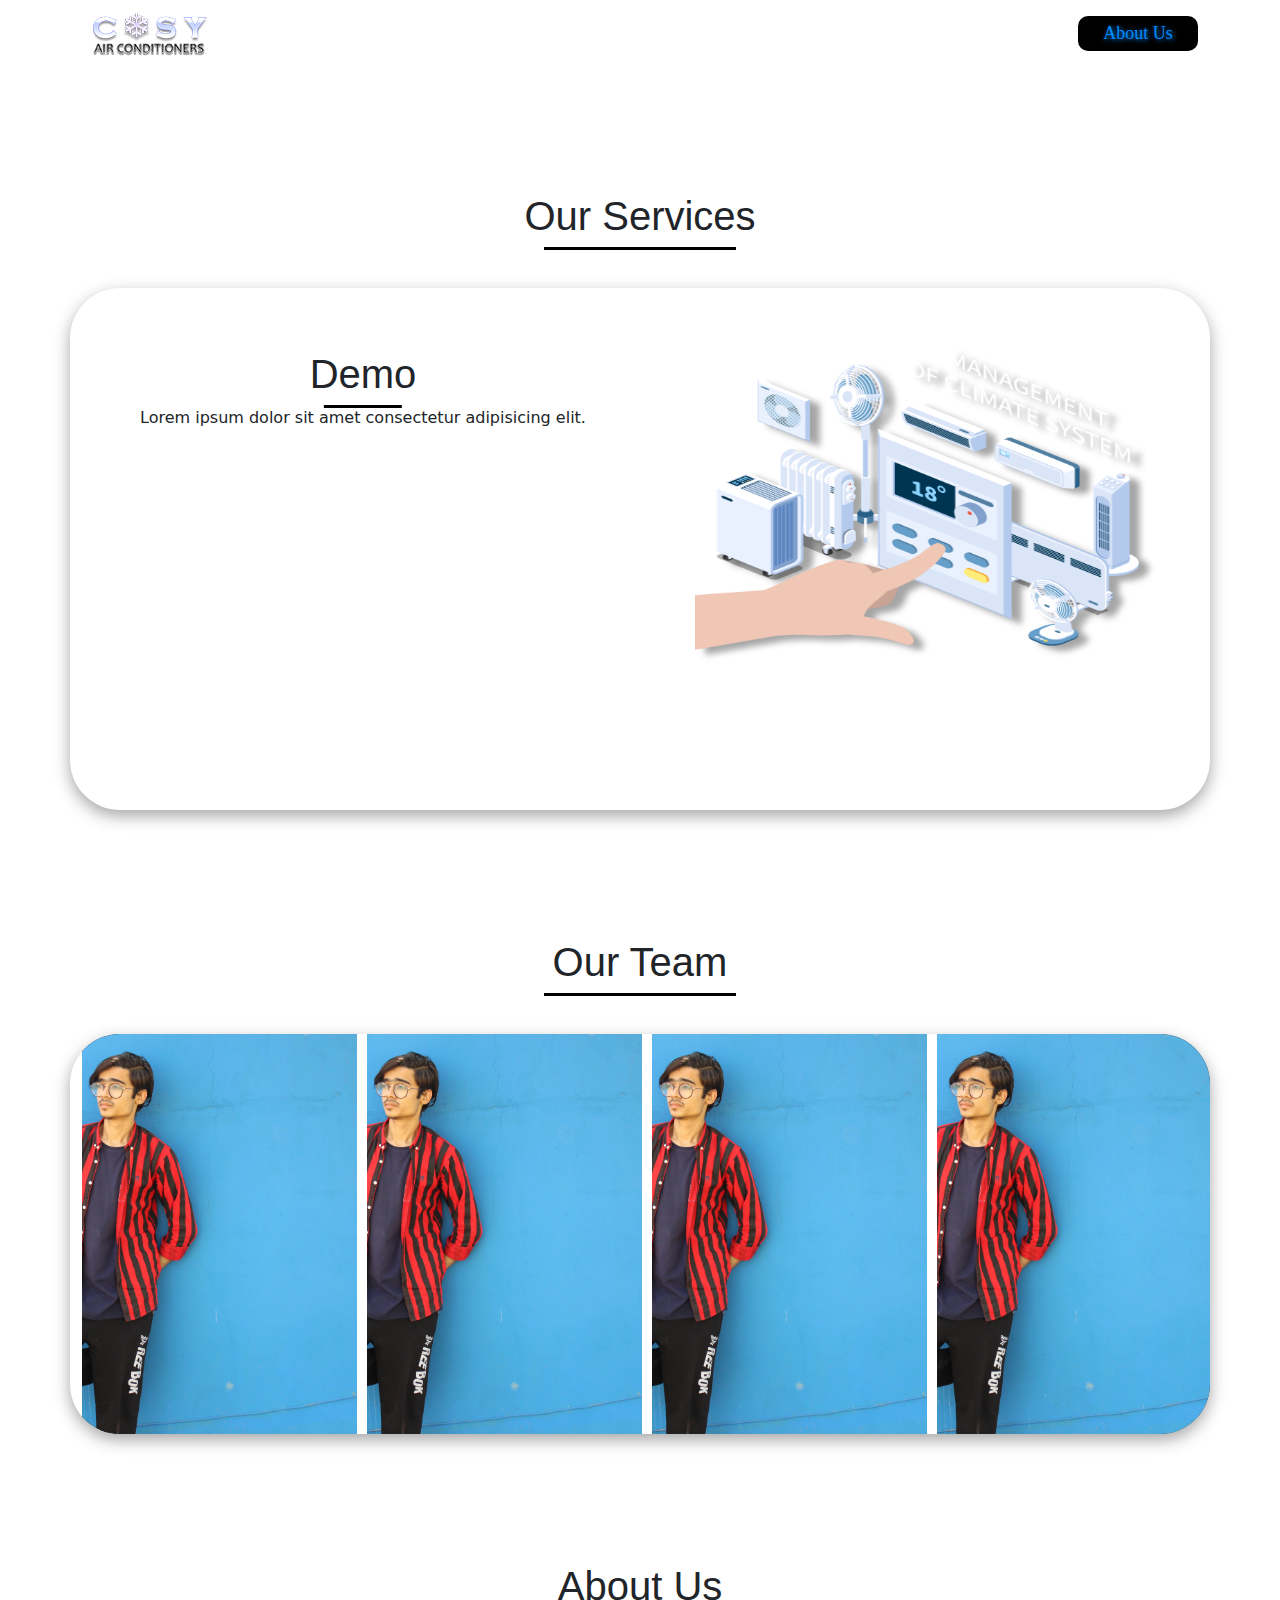
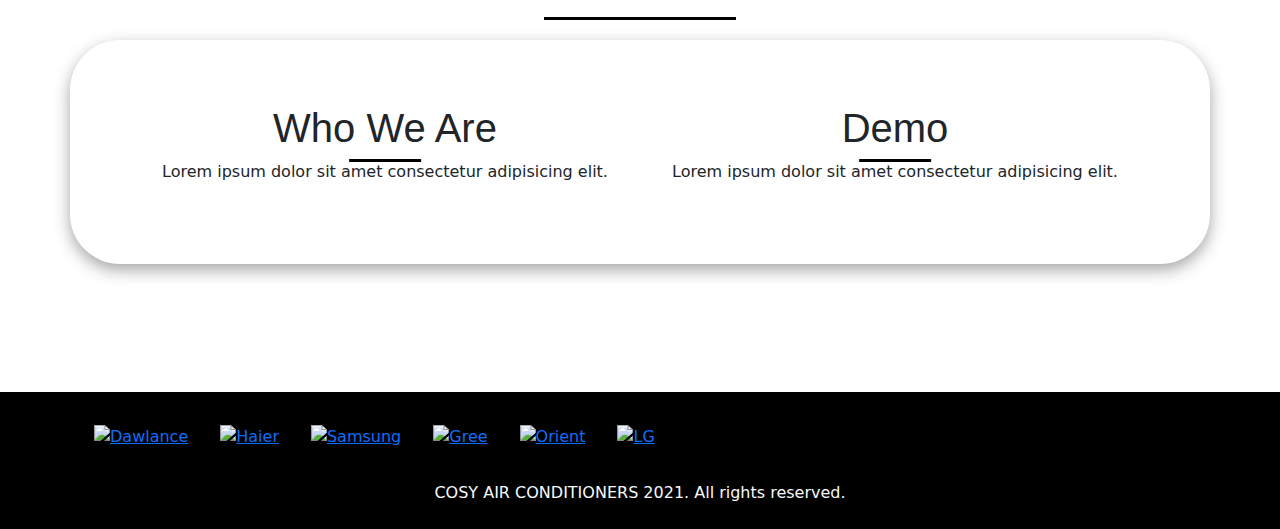
==== htmlpages/about.html @ 868d93fc "changes dekho" ====
<!doctype html>
<html lang="en">
  <head>
    <title>About Us</title>
    <link rel="icon" href="../images/fav-icon.png">
    <!-- Required meta tags -->
    <meta charset="utf-8">
    <meta name="viewport" content="width=device-width, initial-scale=1, shrink-to-fit=no">

    <!-- Custom style -->
    <link rel="stylesheet" href="../css/about.css">
    <link rel="stylesheet" href="../css/navigationBar.css">
    <link rel="stylesheet" href="../css/footer.css">


    <!-- Font Awesome -->
    <link rel="stylesheet" href="../fonts/fontawesome/css/all.css">
    <link rel="stylesheet" href="../icons/bootstrap-icons.css">

    <!-- DS-Digital Font -->
    <link rel="stylesheet" href="../fonts/DS-Digital/style.css">

    <!-- Bootstrap CSS -->
    <link rel="stylesheet" href="../css/bootstrap.css">
    

    <!-- Animation -->
    <link rel="stylesheet" href="../css/animation.css">
    
    
  </head>
  <body data-aos="fade-in">
    
      <!-- navigation bar start here -->
      <nav class="navbar navbar-expand-md fixed-top" id="colorChange">
        <div class="container navigation-bar">
          <!-- LOGO -->
          <a href="index.html" class="logo justify-content-left"><img src="../images/logo.png" alt="logo"></a>

          <!-- Navigation Button -->
          <button class="navbar-toggler" type="button" data-toggle="collapse" data-target="#navbarID"
              aria-controls="navbarID" aria-expanded="false" aria-label="Toggle navigation">
              <span class="text-dark"><i class="fas fa-bars"></i></span>
            </button>

          <!-- Navigation Items -->
          <div class="collapse navbar-collapse justify-content-center" id="navbarID">
            <ul class="navbar-nav" data-aos="slide-left">
              <li>
                  <a href="../index.html" class="text-dark box" id="iconColor6">
                      <i class="bi bi-house-fill"></i>
                      <span class="tooltiptext">HOME</span>
                  </a>
              </li>
              <li>
                  <a href="../htmlpages/products.html" class="text-dark box" id="iconColor7">
                      <i class="bi bi-cart4"></i>
                      <span class="tooltiptext">PRODUCTS</span>
                  </a>
              </li>
              <li>
                  <a href="../htmlpages/location.html" class="text-dark box" id="iconColor8">
                      <i class="bi bi-geo-alt-fill"></i>
                      <span class="tooltiptext">LOCATION</span>
                  </a>
              </li>
              <li>
                  <a href="../htmlpages/about.html" class="text-dark box" id="iconColor9">
                      <i class="bi bi-people-fill"></i>
                      <span class="tooltiptext">ABOUT US</span>
                  </a>
              </li>
              <li>
                  <a href="../htmlpages/contact.html" class="text-dark box" id="iconColor10">
                      <i class="bi bi-telephone-fill"></i>
                      <span class="tooltiptext">CONTACT US</span>
                  </a>
              </li>
            </ul>
          </div>

          <!-- Navigation Text Display -->
          <div class="display-box justify-content-right">
              <p>About Us</p>
          </div> 
        </div>     
      </nav>
      <!-- navigation bar end here -->
 
  <section>
    <h1 class="text-center">Our Services</h1>

    <div class="container mt-5 demo-about-page p-3">
        <div class="content-box">
          <div class="col-md-6 p-3">
            <h1>Demo</h1>
            <p>Lorem ipsum dolor sit amet consectetur adipisicing elit. </p>
          </div>
          <div class="col-md-6 p-3">
            <img src="../images/Asset1.png" alt="" class="asset-img">
          </div>
        </div>
    </div>

    

    <div class="hero" >
      <h1 class="text-center mb-5">Our Team</h1>
      <div class="review-box container">
        <div class="mycontainer">
          <div class="box" style="--i:3;">
            <div class="imgBx">
              <img src="../images/member1.JPG">
            </div>
          </div>
          <div class="box" style="--i:4;">
            <div class="imgBx">
              <img src="../images/member1.JPG">
            </div>
          </div>
          <div class="box" style="--i:5;">
            <div class="imgBx">
              <img src="../images/member1.JPG">
            </div>
          </div>
          <div class="box" style="--i:6;">
            <div class="imgBx">
              <img src="../images/member1.JPG">
            </div>
          </div>
        </div>
      </div>
    </div>

    <h1 class="text-center">About Us</h1>

    <div class="container mt-3 demo-about-page">
        <div class="content-box p-5">
            <div class="col-md-6 p-3">
                <h1>Who We Are</h1>
                <p>Lorem ipsum dolor sit amet consectetur adipisicing elit. </p>
            </div>
            <div class="col-md-6 p-3">
              <h1>Demo</h1>
              <p>Lorem ipsum dolor sit amet consectetur adipisicing elit. </p>
            </div>
        </div>
    </div>
  </section>
  <footer class="container-fluid text-light p-2 mt-5">
    <div class="container d-flex p-2 align-items-center">
      <a class="m-3" href=""><img src="../images/brands logo/dawlance_logo.png" class="footer-logo"  alt="Dawlance"></a>
      <a class="m-3" href=""><img src="../images/brands logo/haier_logo.png" class="footer-logo"  alt="Haier"></a>
      <a class="m-3" href=""><img src="../images/brands logo/samsung_logo.png" class="footer-logo"  alt="Samsung"></a>
      <a class="m-3" href=""><img src="../images/brands logo/gree_logo.png" class="footer-logo"  alt="Gree"></a>
      <a class="m-3" href=""><img src="../images/brands logo/orient_logo.png" class="footer-logo"   alt="Orient"></a>
      <a class="m-3" href=""><img src="../images/brands logo/lg_logo.png" class="footer-logo"  alt="LG"></a>
    </div>
   <p class="text-center mt-2">COSY AIR CONDITIONERS 2021. All rights reserved.</p>
  </footer>

  <script>
		let imgBx = document.querySelectorAll('.imgBx');
		imgBx.forEach(popup => popup.addEventListener('click', () =>{
			popup.classList.toggle('active')
		}))
  </script>    
  </body>

  <!-- jQuery first, then Popper.js, then Bootstrap JS -->
  <script src="../js/jquery.js"></script>
  <script src="../js/popper.min.js"></script>
  <script src="../js/bootstrap-5.js"></script>
  <script src="../js/bootstrap.bundle.min.js"></script>
  <script src="../js/animation.js"></script>


  <!-- Optional JavaScript -->
  <script src="../js/script.js"></script>

</html>
---- css/about.css ----
section{
    margin-top: 15%;
    margin-bottom: 10%;
}

.demo-about-page{
    margin-bottom: 10%;
    border-radius: 50px;
    box-shadow:0 6px 16px 0 rgb(32 33 36 / 40%);
}

.content-box{
    display: flex;
    background-color: transparent;
    text-align: center;
    border-radius: 50px;
    margin-top: 30px;
}
.asset-img{
    height: 70%;
    width: 85%;
    filter: drop-shadow(10px 5px 3px rgb(32 33 36 / 40%));
}

h1{
    font-family: sans-serif;
    position: relative;
    
}

h1::after{
    content: '';
    width: 15%;
    height: 3px;
    background-color: black;
    position: absolute;
    bottom: -10px;
    left: 50%;
    transform: translateX(-50%);
}

.review-box{
    position: relative;
    height: 400px;
    display: flex;
    margin-bottom: 10%;
    border-radius: 50px;
    box-shadow:0 6px 16px 0 rgb(32 33 36 / 40%);
    overflow: hidden;
}
/* .student-card{
    height: 300px;
    padding: 10px;
    color: black;
    line-height: 20px;
    box-sizing: border-box;
    background-color: transparent;
    position: relative;
}
.student-profile{
    display: flex;
    align-items: center;
    margin-bottom: 40px;
}

.student-profile img{
    width: 120px;
    height: 100px;
    border-radius: 50%;
    margin-right: 20px;
}

.student-profile h3{
    font-size: 26px;
    margin-bottom: 8px;
}

#slide{
    width: 100%;
    padding-right: 50px;
    box-sizing: border-box;
    margin-top: 40px;
    top: 0;
    left: 0;
    position: relative;
}
.sidebar{
    width: 70px;
    height: 300px;
    padding: 15px 0;
    box-sizing: border-box;
    background-color: black;
    position: relative;
    right: 10%;
    top: 0;
    display: flex;
    flex-direction: column;
    justify-content: space-between;
    align-items: center;
} */

/* @media screen and (max-width: 480px){
    .sidebar{
        width: 50px;
        height: 300px;
        box-sizing: border-box;
        background-color: black;
        position: relative;
        right: 9%;
        top: 0;
        border-radius: 0 50px 50px 0;
    }
} */
/* 
.sidebar>.mybtn{
    width:40px;
    padding:15px;
    background:white;
    border-radius:50%;
    cursor:pointer;
}

.sidebar>a{
    text-decoration: none;
    color: black;
    font-weight: 900;
    text-transform: uppercase;
    font-size: 15px;
} */

.mycontainer
{
	position: absolute;
	display: flex;
	height: calc(100% - 0px);
	width: calc(100% - 0px);
	z-index: 100;
}
.mycontainer .box
{
	position: relative;
	width: 25%;
	height: 100%;
	background: #fff;
	overflow: hidden;
	border-right: 10px solid #fff;
}
.mycontainer .box:last-child
{
	border-right: none;
}
.mycontainer .box .imgBx
{
	position: absolute;
	top: 0;
	left: 0;
	width: 100%;
	height: 100%;
	background: rgba(0, 0, 0, 0.9);
	transition: 0.5s;
	opacity: 1;
	animation: slideRight 0.5s ease-in-out forwards;
	animation-delay: calc(0.2s * var(--i));
}
.mycontainer .box .imgBx.active
{
	position: fixed;
	top: 100px;
	left: 100px;
	width: calc(100% - 200px);
	height: calc(100% - 200px);
	z-index: 1000;
	filter: grayscale(0);
	opacity: 1;
}
.mycontainer .box .imgBx img
{
	position: absolute;
	top: 0;
	left: 0;
	width: 100%;
	height: 100%;
	object-fit: cover;
	transition: 0.5s;
}
.mycontainer .box .imgBx:hover img
{
	transform: scale(1.2);
}
.mycontainer .box .imgBx.active:hover img
{
	transform: scale(1);
}


@media (max-width: 768px)
{
	.mycontainer
	{
		flex-direction: column;
		flex-wrap: wrap;
    	width: calc(100% - 30px);
    	height: calc(100% - 170px);
	}
	.mycontainer .box
	{
		width: 100%;
		height: 25%;
		border-bottom: 10px solid #fff;
	}
	.mycontainer .box .imgBx.active
	{
	    top: 70px;
	    left: 20px;
	    width: calc(100% - 40px);
	    height: calc(100% - 160px);
	}
	.mycontainer .box:last-child
	{
		border-right: 10px solid #fff;
	}
	
}


@keyframes slideRight
{
	0%
	{
		transform: translateX(150px);
		opacity: 0;
	}
	100%
	{
		transform: translateX(0px);
		opacity: 1;
	}
}
@keyframes slideLeft
{
	0%
	{
		transform: translateX(-150px);
		opacity: 0;
	}
	100%
	{
		transform: translateX(0px);
		opacity: 1;
	}
}
---- css/navigationBar.css ----
nav{
    display: flex;
    padding: 10px;
    /* box-shadow: 1px 5px 15px gray; */
    z-index: 9;
    background: transparent;
}

.navbar-nav>li ,.navbar-nav>li>a{
    text-decoration: none;
    list-style-type: none;
}

/*This is Website's Logo*/

.logo{
    text-decoration: none;
    text-align: center;
    font-size: 10px;
    /* width: 120px; */
}

.display-box{
    width: 120px;
    height: 35px;
    border-radius: 10px;
    background-color: black;
    padding: 4px;
}
.display-box > p{
    font-family: 'DS-Digital Bold';
    font-size: 18px;
    color: rgb(1, 141, 255);
    text-align: center;
    text-shadow: 1px 1px 5px rgb(1, 141, 255);
}

i.bi-house-fill,i.bi-cart4,i.bi-telephone-fill,i.bi-geo-alt-fill,i.bi-people-fill{
    font-size: x-large;
    position: relative;
}

i.bi-house-fill:hover,
i.bi-cart4:hover,
i.bi-telephone-fill:hover,
i.bi-geo-alt-fill:hover,
i.bi-people-fill:hover{
    filter: drop-shadow(1px 1px 5px rgb(0, 0, 0));
}

.box {
    position: relative;
    display: inline-block;
  }
  
.box .tooltiptext {
    visibility: hidden;
    width: 120px;
    background-color: rgb(107, 225, 255);
    color: black;
    text-align: center;
    border-radius: 4px;
    padding: 5px 0;
    
    
    position: absolute;
    z-index: 1;
    top: 100%;
    left: 50%;
    margin-left: -60px;
    margin-top: 40%;
  }
  
  .box:hover .tooltiptext {
    visibility: visible;
  }

.navbar-nav > li{
    padding: 0 40px;  
}
@media (max-width: 768px)
{
    nav{
        background: white;
    }
}
---- css/footer.css ----
footer{
    background-color: black;
    color: white;
}

.footer-logo{
    width: 60%;
    height: 50px;
}
---- css/animation.css ----
@charset "UTF-8";

/*!
 * animate.css -http://daneden.me/animate
 * Version - 3.7.0
 * Licensed under the MIT license - http://opensource.org/licenses/MIT
 *
 * Copyright (c) 2018 Daniel Eden
 */

@-webkit-keyframes bounce {
  from,
  20%,
  53%,
  80%,
  to {
    -webkit-animation-timing-function: cubic-bezier(0.215, 0.61, 0.355, 1);
    animation-timing-function: cubic-bezier(0.215, 0.61, 0.355, 1);
    -webkit-transform: translate3d(0, 0, 0);
    transform: translate3d(0, 0, 0);
  }

  40%,
  43% {
    -webkit-animation-timing-function: cubic-bezier(0.755, 0.05, 0.855, 0.06);
    animation-timing-function: cubic-bezier(0.755, 0.05, 0.855, 0.06);
    -webkit-transform: translate3d(0, -30px, 0);
    transform: translate3d(0, -30px, 0);
  }

  70% {
    -webkit-animation-timing-function: cubic-bezier(0.755, 0.05, 0.855, 0.06);
    animation-timing-function: cubic-bezier(0.755, 0.05, 0.855, 0.06);
    -webkit-transform: translate3d(0, -15px, 0);
    transform: translate3d(0, -15px, 0);
  }

  90% {
    -webkit-transform: translate3d(0, -4px, 0);
    transform: translate3d(0, -4px, 0);
  }
}

@keyframes bounce {
  from,
  20%,
  53%,
  80%,
  to {
    -webkit-animation-timing-function: cubic-bezier(0.215, 0.61, 0.355, 1);
    animation-timing-function: cubic-bezier(0.215, 0.61, 0.355, 1);
    -webkit-transform: translate3d(0, 0, 0);
    transform: translate3d(0, 0, 0);
  }

  40%,
  43% {
    -webkit-animation-timing-function: cubic-bezier(0.755, 0.05, 0.855, 0.06);
    animation-timing-function: cubic-bezier(0.755, 0.05, 0.855, 0.06);
    -webkit-transform: translate3d(0, -30px, 0);
    transform: translate3d(0, -30px, 0);
  }

  70% {
    -webkit-animation-timing-function: cubic-bezier(0.755, 0.05, 0.855, 0.06);
    animation-timing-function: cubic-bezier(0.755, 0.05, 0.855, 0.06);
    -webkit-transform: translate3d(0, -15px, 0);
    transform: translate3d(0, -15px, 0);
  }

  90% {
    -webkit-transform: translate3d(0, -4px, 0);
    transform: translate3d(0, -4px, 0);
  }
}

.bounce {
  -webkit-animation-name: bounce;
  animation-name: bounce;
  -webkit-transform-origin: center bottom;
  transform-origin: center bottom;
}

@-webkit-keyframes flash {
  from,
  50%,
  to {
    opacity: 1;
  }

  25%,
  75% {
    opacity: 0;
  }
}

@keyframes flash {
  from,
  50%,
  to {
    opacity: 1;
  }

  25%,
  75% {
    opacity: 0;
  }
}

.flash {
  -webkit-animation-name: flash;
  animation-name: flash;
}

/* originally authored by Nick Pettit - https://github.com/nickpettit/glide */

@-webkit-keyframes pulse {
  from {
    -webkit-transform: scale3d(1, 1, 1);
    transform: scale3d(1, 1, 1);
  }

  50% {
    -webkit-transform: scale3d(1.05, 1.05, 1.05);
    transform: scale3d(1.05, 1.05, 1.05);
  }

  to {
    -webkit-transform: scale3d(1, 1, 1);
    transform: scale3d(1, 1, 1);
  }
}

@keyframes pulse {
  from {
    -webkit-transform: scale3d(1, 1, 1);
    transform: scale3d(1, 1, 1);
  }

  50% {
    -webkit-transform: scale3d(1.05, 1.05, 1.05);
    transform: scale3d(1.05, 1.05, 1.05);
  }

  to {
    -webkit-transform: scale3d(1, 1, 1);
    transform: scale3d(1, 1, 1);
  }
}

.pulse {
  -webkit-animation-name: pulse;
  animation-name: pulse;
}

@-webkit-keyframes rubberBand {
  from {
    -webkit-transform: scale3d(1, 1, 1);
    transform: scale3d(1, 1, 1);
  }

  30% {
    -webkit-transform: scale3d(1.25, 0.75, 1);
    transform: scale3d(1.25, 0.75, 1);
  }

  40% {
    -webkit-transform: scale3d(0.75, 1.25, 1);
    transform: scale3d(0.75, 1.25, 1);
  }

  50% {
    -webkit-transform: scale3d(1.15, 0.85, 1);
    transform: scale3d(1.15, 0.85, 1);
  }

  65% {
    -webkit-transform: scale3d(0.95, 1.05, 1);
    transform: scale3d(0.95, 1.05, 1);
  }

  75% {
    -webkit-transform: scale3d(1.05, 0.95, 1);
    transform: scale3d(1.05, 0.95, 1);
  }

  to {
    -webkit-transform: scale3d(1, 1, 1);
    transform: scale3d(1, 1, 1);
  }
}

@keyframes rubberBand {
  from {
    -webkit-transform: scale3d(1, 1, 1);
    transform: scale3d(1, 1, 1);
  }

  30% {
    -webkit-transform: scale3d(1.25, 0.75, 1);
    transform: scale3d(1.25, 0.75, 1);
  }

  40% {
    -webkit-transform: scale3d(0.75, 1.25, 1);
    transform: scale3d(0.75, 1.25, 1);
  }

  50% {
    -webkit-transform: scale3d(1.15, 0.85, 1);
    transform: scale3d(1.15, 0.85, 1);
  }

  65% {
    -webkit-transform: scale3d(0.95, 1.05, 1);
    transform: scale3d(0.95, 1.05, 1);
  }

  75% {
    -webkit-transform: scale3d(1.05, 0.95, 1);
    transform: scale3d(1.05, 0.95, 1);
  }

  to {
    -webkit-transform: scale3d(1, 1, 1);
    transform: scale3d(1, 1, 1);
  }
}

.rubberBand {
  -webkit-animation-name: rubberBand;
  animation-name: rubberBand;
}

@-webkit-keyframes shake {
  from,
  to {
    -webkit-transform: translate3d(0, 0, 0);
    transform: translate3d(0, 0, 0);
  }

  10%,
  30%,
  50%,
  70%,
  90% {
    -webkit-transform: translate3d(-10px, 0, 0);
    transform: translate3d(-10px, 0, 0);
  }

  20%,
  40%,
  60%,
  80% {
    -webkit-transform: translate3d(10px, 0, 0);
    transform: translate3d(10px, 0, 0);
  }
}

@keyframes shake {
  from,
  to {
    -webkit-transform: translate3d(0, 0, 0);
    transform: translate3d(0, 0, 0);
  }

  10%,
  30%,
  50%,
  70%,
  90% {
    -webkit-transform: translate3d(-10px, 0, 0);
    transform: translate3d(-10px, 0, 0);
  }

  20%,
  40%,
  60%,
  80% {
    -webkit-transform: translate3d(10px, 0, 0);
    transform: translate3d(10px, 0, 0);
  }
}

.shake {
  -webkit-animation-name: shake;
  animation-name: shake;
}

@-webkit-keyframes headShake {
  0% {
    -webkit-transform: translateX(0);
    transform: translateX(0);
  }

  6.5% {
    -webkit-transform: translateX(-6px) rotateY(-9deg);
    transform: translateX(-6px) rotateY(-9deg);
  }

  18.5% {
    -webkit-transform: translateX(5px) rotateY(7deg);
    transform: translateX(5px) rotateY(7deg);
  }

  31.5% {
    -webkit-transform: translateX(-3px) rotateY(-5deg);
    transform: translateX(-3px) rotateY(-5deg);
  }

  43.5% {
    -webkit-transform: translateX(2px) rotateY(3deg);
    transform: translateX(2px) rotateY(3deg);
  }

  50% {
    -webkit-transform: translateX(0);
    transform: translateX(0);
  }
}

@keyframes headShake {
  0% {
    -webkit-transform: translateX(0);
    transform: translateX(0);
  }

  6.5% {
    -webkit-transform: translateX(-6px) rotateY(-9deg);
    transform: translateX(-6px) rotateY(-9deg);
  }

  18.5% {
    -webkit-transform: translateX(5px) rotateY(7deg);
    transform: translateX(5px) rotateY(7deg);
  }

  31.5% {
    -webkit-transform: translateX(-3px) rotateY(-5deg);
    transform: translateX(-3px) rotateY(-5deg);
  }

  43.5% {
    -webkit-transform: translateX(2px) rotateY(3deg);
    transform: translateX(2px) rotateY(3deg);
  }

  50% {
    -webkit-transform: translateX(0);
    transform: translateX(0);
  }
}

.headShake {
  -webkit-animation-timing-function: ease-in-out;
  animation-timing-function: ease-in-out;
  -webkit-animation-name: headShake;
  animation-name: headShake;
}

@-webkit-keyframes swing {
  20% {
    -webkit-transform: rotate3d(0, 0, 1, 15deg);
    transform: rotate3d(0, 0, 1, 15deg);
  }

  40% {
    -webkit-transform: rotate3d(0, 0, 1, -10deg);
    transform: rotate3d(0, 0, 1, -10deg);
  }

  60% {
    -webkit-transform: rotate3d(0, 0, 1, 5deg);
    transform: rotate3d(0, 0, 1, 5deg);
  }

  80% {
    -webkit-transform: rotate3d(0, 0, 1, -5deg);
    transform: rotate3d(0, 0, 1, -5deg);
  }

  to {
    -webkit-transform: rotate3d(0, 0, 1, 0deg);
    transform: rotate3d(0, 0, 1, 0deg);
  }
}

@keyframes swing {
  20% {
    -webkit-transform: rotate3d(0, 0, 1, 15deg);
    transform: rotate3d(0, 0, 1, 15deg);
  }

  40% {
    -webkit-transform: rotate3d(0, 0, 1, -10deg);
    transform: rotate3d(0, 0, 1, -10deg);
  }

  60% {
    -webkit-transform: rotate3d(0, 0, 1, 5deg);
    transform: rotate3d(0, 0, 1, 5deg);
  }

  80% {
    -webkit-transform: rotate3d(0, 0, 1, -5deg);
    transform: rotate3d(0, 0, 1, -5deg);
  }

  to {
    -webkit-transform: rotate3d(0, 0, 1, 0deg);
    transform: rotate3d(0, 0, 1, 0deg);
  }
}

.swing {
  -webkit-transform-origin: top center;
  transform-origin: top center;
  -webkit-animation-name: swing;
  animation-name: swing;
}

@-webkit-keyframes tada {
  from {
    -webkit-transform: scale3d(1, 1, 1);
    transform: scale3d(1, 1, 1);
  }

  10%,
  20% {
    -webkit-transform: scale3d(0.9, 0.9, 0.9) rotate3d(0, 0, 1, -3deg);
    transform: scale3d(0.9, 0.9, 0.9) rotate3d(0, 0, 1, -3deg);
  }

  30%,
  50%,
  70%,
  90% {
    -webkit-transform: scale3d(1.1, 1.1, 1.1) rotate3d(0, 0, 1, 3deg);
    transform: scale3d(1.1, 1.1, 1.1) rotate3d(0, 0, 1, 3deg);
  }

  40%,
  60%,
  80% {
    -webkit-transform: scale3d(1.1, 1.1, 1.1) rotate3d(0, 0, 1, -3deg);
    transform: scale3d(1.1, 1.1, 1.1) rotate3d(0, 0, 1, -3deg);
  }

  to {
    -webkit-transform: scale3d(1, 1, 1);
    transform: scale3d(1, 1, 1);
  }
}

@keyframes tada {
  from {
    -webkit-transform: scale3d(1, 1, 1);
    transform: scale3d(1, 1, 1);
  }

  10%,
  20% {
    -webkit-transform: scale3d(0.9, 0.9, 0.9) rotate3d(0, 0, 1, -3deg);
    transform: scale3d(0.9, 0.9, 0.9) rotate3d(0, 0, 1, -3deg);
  }

  30%,
  50%,
  70%,
  90% {
    -webkit-transform: scale3d(1.1, 1.1, 1.1) rotate3d(0, 0, 1, 3deg);
    transform: scale3d(1.1, 1.1, 1.1) rotate3d(0, 0, 1, 3deg);
  }

  40%,
  60%,
  80% {
    -webkit-transform: scale3d(1.1, 1.1, 1.1) rotate3d(0, 0, 1, -3deg);
    transform: scale3d(1.1, 1.1, 1.1) rotate3d(0, 0, 1, -3deg);
  }

  to {
    -webkit-transform: scale3d(1, 1, 1);
    transform: scale3d(1, 1, 1);
  }
}

.tada {
  -webkit-animation-name: tada;
  animation-name: tada;
}

/* originally authored by Nick Pettit - https://github.com/nickpettit/glide */

@-webkit-keyframes wobble {
  from {
    -webkit-transform: translate3d(0, 0, 0);
    transform: translate3d(0, 0, 0);
  }

  15% {
    -webkit-transform: translate3d(-25%, 0, 0) rotate3d(0, 0, 1, -5deg);
    transform: translate3d(-25%, 0, 0) rotate3d(0, 0, 1, -5deg);
  }

  30% {
    -webkit-transform: translate3d(20%, 0, 0) rotate3d(0, 0, 1, 3deg);
    transform: translate3d(20%, 0, 0) rotate3d(0, 0, 1, 3deg);
  }

  45% {
    -webkit-transform: translate3d(-15%, 0, 0) rotate3d(0, 0, 1, -3deg);
    transform: translate3d(-15%, 0, 0) rotate3d(0, 0, 1, -3deg);
  }

  60% {
    -webkit-transform: translate3d(10%, 0, 0) rotate3d(0, 0, 1, 2deg);
    transform: translate3d(10%, 0, 0) rotate3d(0, 0, 1, 2deg);
  }

  75% {
    -webkit-transform: translate3d(-5%, 0, 0) rotate3d(0, 0, 1, -1deg);
    transform: translate3d(-5%, 0, 0) rotate3d(0, 0, 1, -1deg);
  }

  to {
    -webkit-transform: translate3d(0, 0, 0);
    transform: translate3d(0, 0, 0);
  }
}

@keyframes wobble {
  from {
    -webkit-transform: translate3d(0, 0, 0);
    transform: translate3d(0, 0, 0);
  }

  15% {
    -webkit-transform: translate3d(-25%, 0, 0) rotate3d(0, 0, 1, -5deg);
    transform: translate3d(-25%, 0, 0) rotate3d(0, 0, 1, -5deg);
  }

  30% {
    -webkit-transform: translate3d(20%, 0, 0) rotate3d(0, 0, 1, 3deg);
    transform: translate3d(20%, 0, 0) rotate3d(0, 0, 1, 3deg);
  }

  45% {
    -webkit-transform: translate3d(-15%, 0, 0) rotate3d(0, 0, 1, -3deg);
    transform: translate3d(-15%, 0, 0) rotate3d(0, 0, 1, -3deg);
  }

  60% {
    -webkit-transform: translate3d(10%, 0, 0) rotate3d(0, 0, 1, 2deg);
    transform: translate3d(10%, 0, 0) rotate3d(0, 0, 1, 2deg);
  }

  75% {
    -webkit-transform: translate3d(-5%, 0, 0) rotate3d(0, 0, 1, -1deg);
    transform: translate3d(-5%, 0, 0) rotate3d(0, 0, 1, -1deg);
  }

  to {
    -webkit-transform: translate3d(0, 0, 0);
    transform: translate3d(0, 0, 0);
  }
}

.wobble {
  -webkit-animation-name: wobble;
  animation-name: wobble;
}

@-webkit-keyframes jello {
  from,
  11.1%,
  to {
    -webkit-transform: translate3d(0, 0, 0);
    transform: translate3d(0, 0, 0);
  }

  22.2% {
    -webkit-transform: skewX(-12.5deg) skewY(-12.5deg);
    transform: skewX(-12.5deg) skewY(-12.5deg);
  }

  33.3% {
    -webkit-transform: skewX(6.25deg) skewY(6.25deg);
    transform: skewX(6.25deg) skewY(6.25deg);
  }

  44.4% {
    -webkit-transform: skewX(-3.125deg) skewY(-3.125deg);
    transform: skewX(-3.125deg) skewY(-3.125deg);
  }

  55.5% {
    -webkit-transform: skewX(1.5625deg) skewY(1.5625deg);
    transform: skewX(1.5625deg) skewY(1.5625deg);
  }

  66.6% {
    -webkit-transform: skewX(-0.78125deg) skewY(-0.78125deg);
    transform: skewX(-0.78125deg) skewY(-0.78125deg);
  }

  77.7% {
    -webkit-transform: skewX(0.390625deg) skewY(0.390625deg);
    transform: skewX(0.390625deg) skewY(0.390625deg);
  }

  88.8% {
    -webkit-transform: skewX(-0.1953125deg) skewY(-0.1953125deg);
    transform: skewX(-0.1953125deg) skewY(-0.1953125deg);
  }
}

@keyframes jello {
  from,
  11.1%,
  to {
    -webkit-transform: translate3d(0, 0, 0);
    transform: translate3d(0, 0, 0);
  }

  22.2% {
    -webkit-transform: skewX(-12.5deg) skewY(-12.5deg);
    transform: skewX(-12.5deg) skewY(-12.5deg);
  }

  33.3% {
    -webkit-transform: skewX(6.25deg) skewY(6.25deg);
    transform: skewX(6.25deg) skewY(6.25deg);
  }

  44.4% {
    -webkit-transform: skewX(-3.125deg) skewY(-3.125deg);
    transform: skewX(-3.125deg) skewY(-3.125deg);
  }

  55.5% {
    -webkit-transform: skewX(1.5625deg) skewY(1.5625deg);
    transform: skewX(1.5625deg) skewY(1.5625deg);
  }

  66.6% {
    -webkit-transform: skewX(-0.78125deg) skewY(-0.78125deg);
    transform: skewX(-0.78125deg) skewY(-0.78125deg);
  }

  77.7% {
    -webkit-transform: skewX(0.390625deg) skewY(0.390625deg);
    transform: skewX(0.390625deg) skewY(0.390625deg);
  }

  88.8% {
    -webkit-transform: skewX(-0.1953125deg) skewY(-0.1953125deg);
    transform: skewX(-0.1953125deg) skewY(-0.1953125deg);
  }
}

.jello {
  -webkit-animation-name: jello;
  animation-name: jello;
  -webkit-transform-origin: center;
  transform-origin: center;
}

@-webkit-keyframes heartBeat {
  0% {
    -webkit-transform: scale(1);
    transform: scale(1);
  }

  14% {
    -webkit-transform: scale(1.3);
    transform: scale(1.3);
  }

  28% {
    -webkit-transform: scale(1);
    transform: scale(1);
  }

  42% {
    -webkit-transform: scale(1.3);
    transform: scale(1.3);
  }

  70% {
    -webkit-transform: scale(1);
    transform: scale(1);
  }
}

@keyframes heartBeat {
  0% {
    -webkit-transform: scale(1);
    transform: scale(1);
  }

  14% {
    -webkit-transform: scale(1.3);
    transform: scale(1.3);
  }

  28% {
    -webkit-transform: scale(1);
    transform: scale(1);
  }

  42% {
    -webkit-transform: scale(1.3);
    transform: scale(1.3);
  }

  70% {
    -webkit-transform: scale(1);
    transform: scale(1);
  }
}

.heartBeat {
  -webkit-animation-name: heartBeat;
  animation-name: heartBeat;
  -webkit-animation-duration: 1.3s;
  animation-duration: 1.3s;
  -webkit-animation-timing-function: ease-in-out;
  animation-timing-function: ease-in-out;
}

@-webkit-keyframes bounceIn {
  from,
  20%,
  40%,
  60%,
  80%,
  to {
    -webkit-animation-timing-function: cubic-bezier(0.215, 0.61, 0.355, 1);
    animation-timing-function: cubic-bezier(0.215, 0.61, 0.355, 1);
  }

  0% {
    opacity: 0;
    -webkit-transform: scale3d(0.3, 0.3, 0.3);
    transform: scale3d(0.3, 0.3, 0.3);
  }

  20% {
    -webkit-transform: scale3d(1.1, 1.1, 1.1);
    transform: scale3d(1.1, 1.1, 1.1);
  }

  40% {
    -webkit-transform: scale3d(0.9, 0.9, 0.9);
    transform: scale3d(0.9, 0.9, 0.9);
  }

  60% {
    opacity: 1;
    -webkit-transform: scale3d(1.03, 1.03, 1.03);
    transform: scale3d(1.03, 1.03, 1.03);
  }

  80% {
    -webkit-transform: scale3d(0.97, 0.97, 0.97);
    transform: scale3d(0.97, 0.97, 0.97);
  }

  to {
    opacity: 1;
    -webkit-transform: scale3d(1, 1, 1);
    transform: scale3d(1, 1, 1);
  }
}

@keyframes bounceIn {
  from,
  20%,
  40%,
  60%,
  80%,
  to {
    -webkit-animation-timing-function: cubic-bezier(0.215, 0.61, 0.355, 1);
    animation-timing-function: cubic-bezier(0.215, 0.61, 0.355, 1);
  }

  0% {
    opacity: 0;
    -webkit-transform: scale3d(0.3, 0.3, 0.3);
    transform: scale3d(0.3, 0.3, 0.3);
  }

  20% {
    -webkit-transform: scale3d(1.1, 1.1, 1.1);
    transform: scale3d(1.1, 1.1, 1.1);
  }

  40% {
    -webkit-transform: scale3d(0.9, 0.9, 0.9);
    transform: scale3d(0.9, 0.9, 0.9);
  }

  60% {
    opacity: 1;
    -webkit-transform: scale3d(1.03, 1.03, 1.03);
    transform: scale3d(1.03, 1.03, 1.03);
  }

  80% {
    -webkit-transform: scale3d(0.97, 0.97, 0.97);
    transform: scale3d(0.97, 0.97, 0.97);
  }

  to {
    opacity: 1;
    -webkit-transform: scale3d(1, 1, 1);
    transform: scale3d(1, 1, 1);
  }
}

.bounceIn {
  -webkit-animation-duration: 0.75s;
  animation-duration: 0.75s;
  -webkit-animation-name: bounceIn;
  animation-name: bounceIn;
}

@-webkit-keyframes bounceInDown {
  from,
  60%,
  75%,
  90%,
  to {
    -webkit-animation-timing-function: cubic-bezier(0.215, 0.61, 0.355, 1);
    animation-timing-function: cubic-bezier(0.215, 0.61, 0.355, 1);
  }

  0% {
    opacity: 0;
    -webkit-transform: translate3d(0, -3000px, 0);
    transform: translate3d(0, -3000px, 0);
  }

  60% {
    opacity: 1;
    -webkit-transform: translate3d(0, 25px, 0);
    transform: translate3d(0, 25px, 0);
  }

  75% {
    -webkit-transform: translate3d(0, -10px, 0);
    transform: translate3d(0, -10px, 0);
  }

  90% {
    -webkit-transform: translate3d(0, 5px, 0);
    transform: translate3d(0, 5px, 0);
  }

  to {
    -webkit-transform: translate3d(0, 0, 0);
    transform: translate3d(0, 0, 0);
  }
}

@keyframes bounceInDown {
  from,
  60%,
  75%,
  90%,
  to {
    -webkit-animation-timing-function: cubic-bezier(0.215, 0.61, 0.355, 1);
    animation-timing-function: cubic-bezier(0.215, 0.61, 0.355, 1);
  }

  0% {
    opacity: 0;
    -webkit-transform: translate3d(0, -3000px, 0);
    transform: translate3d(0, -3000px, 0);
  }

  60% {
    opacity: 1;
    -webkit-transform: translate3d(0, 25px, 0);
    transform: translate3d(0, 25px, 0);
  }

  75% {
    -webkit-transform: translate3d(0, -10px, 0);
    transform: translate3d(0, -10px, 0);
  }

  90% {
    -webkit-transform: translate3d(0, 5px, 0);
    transform: translate3d(0, 5px, 0);
  }

  to {
    -webkit-transform: translate3d(0, 0, 0);
    transform: translate3d(0, 0, 0);
  }
}

.bounceInDown {
  -webkit-animation-name: bounceInDown;
  animation-name: bounceInDown;
}

@-webkit-keyframes bounceInLeft {
  from,
  60%,
  75%,
  90%,
  to {
    -webkit-animation-timing-function: cubic-bezier(0.215, 0.61, 0.355, 1);
    animation-timing-function: cubic-bezier(0.215, 0.61, 0.355, 1);
  }

  0% {
    opacity: 0;
    -webkit-transform: translate3d(-3000px, 0, 0);
    transform: translate3d(-3000px, 0, 0);
  }

  60% {
    opacity: 1;
    -webkit-transform: translate3d(25px, 0, 0);
    transform: translate3d(25px, 0, 0);
  }

  75% {
    -webkit-transform: translate3d(-10px, 0, 0);
    transform: translate3d(-10px, 0, 0);
  }

  90% {
    -webkit-transform: translate3d(5px, 0, 0);
    transform: translate3d(5px, 0, 0);
  }

  to {
    -webkit-transform: translate3d(0, 0, 0);
    transform: translate3d(0, 0, 0);
  }
}

@keyframes bounceInLeft {
  from,
  60%,
  75%,
  90%,
  to {
    -webkit-animation-timing-function: cubic-bezier(0.215, 0.61, 0.355, 1);
    animation-timing-function: cubic-bezier(0.215, 0.61, 0.355, 1);
  }

  0% {
    opacity: 0;
    -webkit-transform: translate3d(-3000px, 0, 0);
    transform: translate3d(-3000px, 0, 0);
  }

  60% {
    opacity: 1;
    -webkit-transform: translate3d(25px, 0, 0);
    transform: translate3d(25px, 0, 0);
  }

  75% {
    -webkit-transform: translate3d(-10px, 0, 0);
    transform: translate3d(-10px, 0, 0);
  }

  90% {
    -webkit-transform: translate3d(5px, 0, 0);
    transform: translate3d(5px, 0, 0);
  }

  to {
    -webkit-transform: translate3d(0, 0, 0);
    transform: translate3d(0, 0, 0);
  }
}

.bounceInLeft {
  -webkit-animation-name: bounceInLeft;
  animation-name: bounceInLeft;
}

@-webkit-keyframes bounceInRight {
  from,
  60%,
  75%,
  90%,
  to {
    -webkit-animation-timing-function: cubic-bezier(0.215, 0.61, 0.355, 1);
    animation-timing-function: cubic-bezier(0.215, 0.61, 0.355, 1);
  }

  from {
    opacity: 0;
    -webkit-transform: translate3d(3000px, 0, 0);
    transform: translate3d(3000px, 0, 0);
  }

  60% {
    opacity: 1;
    -webkit-transform: translate3d(-25px, 0, 0);
    transform: translate3d(-25px, 0, 0);
  }

  75% {
    -webkit-transform: translate3d(10px, 0, 0);
    transform: translate3d(10px, 0, 0);
  }

  90% {
    -webkit-transform: translate3d(-5px, 0, 0);
    transform: translate3d(-5px, 0, 0);
  }

  to {
    -webkit-transform: translate3d(0, 0, 0);
    transform: translate3d(0, 0, 0);
  }
}

@keyframes bounceInRight {
  from,
  60%,
  75%,
  90%,
  to {
    -webkit-animation-timing-function: cubic-bezier(0.215, 0.61, 0.355, 1);
    animation-timing-function: cubic-bezier(0.215, 0.61, 0.355, 1);
  }

  from {
    opacity: 0;
    -webkit-transform: translate3d(3000px, 0, 0);
    transform: translate3d(3000px, 0, 0);
  }

  60% {
    opacity: 1;
    -webkit-transform: translate3d(-25px, 0, 0);
    transform: translate3d(-25px, 0, 0);
  }

  75% {
    -webkit-transform: translate3d(10px, 0, 0);
    transform: translate3d(10px, 0, 0);
  }

  90% {
    -webkit-transform: translate3d(-5px, 0, 0);
    transform: translate3d(-5px, 0, 0);
  }

  to {
    -webkit-transform: translate3d(0, 0, 0);
    transform: translate3d(0, 0, 0);
  }
}

.bounceInRight {
  -webkit-animation-name: bounceInRight;
  animation-name: bounceInRight;
}

@-webkit-keyframes bounceInUp {
  from,
  60%,
  75%,
  90%,
  to {
    -webkit-animation-timing-function: cubic-bezier(0.215, 0.61, 0.355, 1);
    animation-timing-function: cubic-bezier(0.215, 0.61, 0.355, 1);
  }

  from {
    opacity: 0;
    -webkit-transform: translate3d(0, 3000px, 0);
    transform: translate3d(0, 3000px, 0);
  }

  60% {
    opacity: 1;
    -webkit-transform: translate3d(0, -20px, 0);
    transform: translate3d(0, -20px, 0);
  }

  75% {
    -webkit-transform: translate3d(0, 10px, 0);
    transform: translate3d(0, 10px, 0);
  }

  90% {
    -webkit-transform: translate3d(0, -5px, 0);
    transform: translate3d(0, -5px, 0);
  }

  to {
    -webkit-transform: translate3d(0, 0, 0);
    transform: translate3d(0, 0, 0);
  }
}

@keyframes bounceInUp {
  from,
  60%,
  75%,
  90%,
  to {
    -webkit-animation-timing-function: cubic-bezier(0.215, 0.61, 0.355, 1);
    animation-timing-function: cubic-bezier(0.215, 0.61, 0.355, 1);
  }

  from {
    opacity: 0;
    -webkit-transform: translate3d(0, 3000px, 0);
    transform: translate3d(0, 3000px, 0);
  }

  60% {
    opacity: 1;
    -webkit-transform: translate3d(0, -20px, 0);
    transform: translate3d(0, -20px, 0);
  }

  75% {
    -webkit-transform: translate3d(0, 10px, 0);
    transform: translate3d(0, 10px, 0);
  }

  90% {
    -webkit-transform: translate3d(0, -5px, 0);
    transform: translate3d(0, -5px, 0);
  }

  to {
    -webkit-transform: translate3d(0, 0, 0);
    transform: translate3d(0, 0, 0);
  }
}

.bounceInUp {
  -webkit-animation-name: bounceInUp;
  animation-name: bounceInUp;
}

@-webkit-keyframes bounceOut {
  20% {
    -webkit-transform: scale3d(0.9, 0.9, 0.9);
    transform: scale3d(0.9, 0.9, 0.9);
  }

  50%,
  55% {
    opacity: 1;
    -webkit-transform: scale3d(1.1, 1.1, 1.1);
    transform: scale3d(1.1, 1.1, 1.1);
  }

  to {
    opacity: 0;
    -webkit-transform: scale3d(0.3, 0.3, 0.3);
    transform: scale3d(0.3, 0.3, 0.3);
  }
}

@keyframes bounceOut {
  20% {
    -webkit-transform: scale3d(0.9, 0.9, 0.9);
    transform: scale3d(0.9, 0.9, 0.9);
  }

  50%,
  55% {
    opacity: 1;
    -webkit-transform: scale3d(1.1, 1.1, 1.1);
    transform: scale3d(1.1, 1.1, 1.1);
  }

  to {
    opacity: 0;
    -webkit-transform: scale3d(0.3, 0.3, 0.3);
    transform: scale3d(0.3, 0.3, 0.3);
  }
}

.bounceOut {
  -webkit-animation-duration: 0.75s;
  animation-duration: 0.75s;
  -webkit-animation-name: bounceOut;
  animation-name: bounceOut;
}

@-webkit-keyframes bounceOutDown {
  20% {
    -webkit-transform: translate3d(0, 10px, 0);
    transform: translate3d(0, 10px, 0);
  }

  40%,
  45% {
    opacity: 1;
    -webkit-transform: translate3d(0, -20px, 0);
    transform: translate3d(0, -20px, 0);
  }

  to {
    opacity: 0;
    -webkit-transform: translate3d(0, 2000px, 0);
    transform: translate3d(0, 2000px, 0);
  }
}

@keyframes bounceOutDown {
  20% {
    -webkit-transform: translate3d(0, 10px, 0);
    transform: translate3d(0, 10px, 0);
  }

  40%,
  45% {
    opacity: 1;
    -webkit-transform: translate3d(0, -20px, 0);
    transform: translate3d(0, -20px, 0);
  }

  to {
    opacity: 0;
    -webkit-transform: translate3d(0, 2000px, 0);
    transform: translate3d(0, 2000px, 0);
  }
}

.bounceOutDown {
  -webkit-animation-name: bounceOutDown;
  animation-name: bounceOutDown;
}

@-webkit-keyframes bounceOutLeft {
  20% {
    opacity: 1;
    -webkit-transform: translate3d(20px, 0, 0);
    transform: translate3d(20px, 0, 0);
  }

  to {
    opacity: 0;
    -webkit-transform: translate3d(-2000px, 0, 0);
    transform: translate3d(-2000px, 0, 0);
  }
}

@keyframes bounceOutLeft {
  20% {
    opacity: 1;
    -webkit-transform: translate3d(20px, 0, 0);
    transform: translate3d(20px, 0, 0);
  }

  to {
    opacity: 0;
    -webkit-transform: translate3d(-2000px, 0, 0);
    transform: translate3d(-2000px, 0, 0);
  }
}

.bounceOutLeft {
  -webkit-animation-name: bounceOutLeft;
  animation-name: bounceOutLeft;
}

@-webkit-keyframes bounceOutRight {
  20% {
    opacity: 1;
    -webkit-transform: translate3d(-20px, 0, 0);
    transform: translate3d(-20px, 0, 0);
  }

  to {
    opacity: 0;
    -webkit-transform: translate3d(2000px, 0, 0);
    transform: translate3d(2000px, 0, 0);
  }
}

@keyframes bounceOutRight {
  20% {
    opacity: 1;
    -webkit-transform: translate3d(-20px, 0, 0);
    transform: translate3d(-20px, 0, 0);
  }

  to {
    opacity: 0;
    -webkit-transform: translate3d(2000px, 0, 0);
    transform: translate3d(2000px, 0, 0);
  }
}

.bounceOutRight {
  -webkit-animation-name: bounceOutRight;
  animation-name: bounceOutRight;
}

@-webkit-keyframes bounceOutUp {
  20% {
    -webkit-transform: translate3d(0, -10px, 0);
    transform: translate3d(0, -10px, 0);
  }

  40%,
  45% {
    opacity: 1;
    -webkit-transform: translate3d(0, 20px, 0);
    transform: translate3d(0, 20px, 0);
  }

  to {
    opacity: 0;
    -webkit-transform: translate3d(0, -2000px, 0);
    transform: translate3d(0, -2000px, 0);
  }
}

@keyframes bounceOutUp {
  20% {
    -webkit-transform: translate3d(0, -10px, 0);
    transform: translate3d(0, -10px, 0);
  }

  40%,
  45% {
    opacity: 1;
    -webkit-transform: translate3d(0, 20px, 0);
    transform: translate3d(0, 20px, 0);
  }

  to {
    opacity: 0;
    -webkit-transform: translate3d(0, -2000px, 0);
    transform: translate3d(0, -2000px, 0);
  }
}

.bounceOutUp {
  -webkit-animation-name: bounceOutUp;
  animation-name: bounceOutUp;
}

@-webkit-keyframes fadeIn {
  from {
    opacity: 0;
  }

  to {
    opacity: 1;
  }
}

@keyframes fadeIn {
  from {
    opacity: 0;
  }

  to {
    opacity: 1;
  }
}

.fadeIn {
  -webkit-animation-name: fadeIn;
  animation-name: fadeIn;
}

@-webkit-keyframes fadeInDown {
  from {
    opacity: 0;
    -webkit-transform: translate3d(0, -100%, 0);
    transform: translate3d(0, -100%, 0);
  }

  to {
    opacity: 1;
    -webkit-transform: translate3d(0, 0, 0);
    transform: translate3d(0, 0, 0);
  }
}

@keyframes fadeInDown {
  from {
    opacity: 0;
    -webkit-transform: translate3d(0, -100%, 0);
    transform: translate3d(0, -100%, 0);
  }

  to {
    opacity: 1;
    -webkit-transform: translate3d(0, 0, 0);
    transform: translate3d(0, 0, 0);
  }
}

.fadeInDown {
  -webkit-animation-name: fadeInDown;
  animation-name: fadeInDown;
}

@-webkit-keyframes fadeInDownBig {
  from {
    opacity: 0;
    -webkit-transform: translate3d(0, -2000px, 0);
    transform: translate3d(0, -2000px, 0);
  }

  to {
    opacity: 1;
    -webkit-transform: translate3d(0, 0, 0);
    transform: translate3d(0, 0, 0);
  }
}

@keyframes fadeInDownBig {
  from {
    opacity: 0;
    -webkit-transform: translate3d(0, -2000px, 0);
    transform: translate3d(0, -2000px, 0);
  }

  to {
    opacity: 1;
    -webkit-transform: translate3d(0, 0, 0);
    transform: translate3d(0, 0, 0);
  }
}

.fadeInDownBig {
  -webkit-animation-name: fadeInDownBig;
  animation-name: fadeInDownBig;
}

@-webkit-keyframes fadeInLeft {
  from {
    opacity: 0;
    -webkit-transform: translate3d(-100%, 0, 0);
    transform: translate3d(-100%, 0, 0);
  }

  to {
    opacity: 1;
    -webkit-transform: translate3d(0, 0, 0);
    transform: translate3d(0, 0, 0);
  }
}

@keyframes fadeInLeft {
  from {
    opacity: 0;
    -webkit-transform: translate3d(-100%, 0, 0);
    transform: translate3d(-100%, 0, 0);
  }

  to {
    opacity: 1;
    -webkit-transform: translate3d(0, 0, 0);
    transform: translate3d(0, 0, 0);
  }
}

.fadeInLeft {
  -webkit-animation-name: fadeInLeft;
  animation-name: fadeInLeft;
}

@-webkit-keyframes fadeInLeftBig {
  from {
    opacity: 0;
    -webkit-transform: translate3d(-2000px, 0, 0);
    transform: translate3d(-2000px, 0, 0);
  }

  to {
    opacity: 1;
    -webkit-transform: translate3d(0, 0, 0);
    transform: translate3d(0, 0, 0);
  }
}

@keyframes fadeInLeftBig {
  from {
    opacity: 0;
    -webkit-transform: translate3d(-2000px, 0, 0);
    transform: translate3d(-2000px, 0, 0);
  }

  to {
    opacity: 1;
    -webkit-transform: translate3d(0, 0, 0);
    transform: translate3d(0, 0, 0);
  }
}

.fadeInLeftBig {
  -webkit-animation-name: fadeInLeftBig;
  animation-name: fadeInLeftBig;
}

@-webkit-keyframes fadeInRight {
  from {
    opacity: 0;
    -webkit-transform: translate3d(100%, 0, 0);
    transform: translate3d(100%, 0, 0);
  }

  to {
    opacity: 1;
    -webkit-transform: translate3d(0, 0, 0);
    transform: translate3d(0, 0, 0);
  }
}

@keyframes fadeInRight {
  from {
    opacity: 0;
    -webkit-transform: translate3d(100%, 0, 0);
    transform: translate3d(100%, 0, 0);
  }

  to {
    opacity: 1;
    -webkit-transform: translate3d(0, 0, 0);
    transform: translate3d(0, 0, 0);
  }
}

.fadeInRight {
  -webkit-animation-name: fadeInRight;
  animation-name: fadeInRight;
}

@-webkit-keyframes fadeInRightBig {
  from {
    opacity: 0;
    -webkit-transform: translate3d(2000px, 0, 0);
    transform: translate3d(2000px, 0, 0);
  }

  to {
    opacity: 1;
    -webkit-transform: translate3d(0, 0, 0);
    transform: translate3d(0, 0, 0);
  }
}

@keyframes fadeInRightBig {
  from {
    opacity: 0;
    -webkit-transform: translate3d(2000px, 0, 0);
    transform: translate3d(2000px, 0, 0);
  }

  to {
    opacity: 1;
    -webkit-transform: translate3d(0, 0, 0);
    transform: translate3d(0, 0, 0);
  }
}

.fadeInRightBig {
  -webkit-animation-name: fadeInRightBig;
  animation-name: fadeInRightBig;
}

@-webkit-keyframes fadeInUp {
  from {
    opacity: 0;
    -webkit-transform: translate3d(0, 100%, 0);
    transform: translate3d(0, 100%, 0);
  }

  to {
    opacity: 1;
    -webkit-transform: translate3d(0, 0, 0);
    transform: translate3d(0, 0, 0);
  }
}

@keyframes fadeInUp {
  from {
    opacity: 0;
    -webkit-transform: translate3d(0, 100%, 0);
    transform: translate3d(0, 100%, 0);
  }

  to {
    opacity: 1;
    -webkit-transform: translate3d(0, 0, 0);
    transform: translate3d(0, 0, 0);
  }
}

.fadeInUp {
  -webkit-animation-name: fadeInUp;
  animation-name: fadeInUp;
}

@-webkit-keyframes fadeInUpBig {
  from {
    opacity: 0;
    -webkit-transform: translate3d(0, 2000px, 0);
    transform: translate3d(0, 2000px, 0);
  }

  to {
    opacity: 1;
    -webkit-transform: translate3d(0, 0, 0);
    transform: translate3d(0, 0, 0);
  }
}

@keyframes fadeInUpBig {
  from {
    opacity: 0;
    -webkit-transform: translate3d(0, 2000px, 0);
    transform: translate3d(0, 2000px, 0);
  }

  to {
    opacity: 1;
    -webkit-transform: translate3d(0, 0, 0);
    transform: translate3d(0, 0, 0);
  }
}

.fadeInUpBig {
  -webkit-animation-name: fadeInUpBig;
  animation-name: fadeInUpBig;
}

@-webkit-keyframes fadeOut {
  from {
    opacity: 1;
  }

  to {
    opacity: 0;
  }
}

@keyframes fadeOut {
  from {
    opacity: 1;
  }

  to {
    opacity: 0;
  }
}

.fadeOut {
  -webkit-animation-name: fadeOut;
  animation-name: fadeOut;
}

@-webkit-keyframes fadeOutDown {
  from {
    opacity: 1;
  }

  to {
    opacity: 0;
    -webkit-transform: translate3d(0, 100%, 0);
    transform: translate3d(0, 100%, 0);
  }
}

@keyframes fadeOutDown {
  from {
    opacity: 1;
  }

  to {
    opacity: 0;
    -webkit-transform: translate3d(0, 100%, 0);
    transform: translate3d(0, 100%, 0);
  }
}

.fadeOutDown {
  -webkit-animation-name: fadeOutDown;
  animation-name: fadeOutDown;
}

@-webkit-keyframes fadeOutDownBig {
  from {
    opacity: 1;
  }

  to {
    opacity: 0;
    -webkit-transform: translate3d(0, 2000px, 0);
    transform: translate3d(0, 2000px, 0);
  }
}

@keyframes fadeOutDownBig {
  from {
    opacity: 1;
  }

  to {
    opacity: 0;
    -webkit-transform: translate3d(0, 2000px, 0);
    transform: translate3d(0, 2000px, 0);
  }
}

.fadeOutDownBig {
  -webkit-animation-name: fadeOutDownBig;
  animation-name: fadeOutDownBig;
}

@-webkit-keyframes fadeOutLeft {
  from {
    opacity: 1;
  }

  to {
    opacity: 0;
    -webkit-transform: translate3d(-100%, 0, 0);
    transform: translate3d(-100%, 0, 0);
  }
}

@keyframes fadeOutLeft {
  from {
    opacity: 1;
  }

  to {
    opacity: 0;
    -webkit-transform: translate3d(-100%, 0, 0);
    transform: translate3d(-100%, 0, 0);
  }
}

.fadeOutLeft {
  -webkit-animation-name: fadeOutLeft;
  animation-name: fadeOutLeft;
}

@-webkit-keyframes fadeOutLeftBig {
  from {
    opacity: 1;
  }

  to {
    opacity: 0;
    -webkit-transform: translate3d(-2000px, 0, 0);
    transform: translate3d(-2000px, 0, 0);
  }
}

@keyframes fadeOutLeftBig {
  from {
    opacity: 1;
  }

  to {
    opacity: 0;
    -webkit-transform: translate3d(-2000px, 0, 0);
    transform: translate3d(-2000px, 0, 0);
  }
}

.fadeOutLeftBig {
  -webkit-animation-name: fadeOutLeftBig;
  animation-name: fadeOutLeftBig;
}

@-webkit-keyframes fadeOutRight {
  from {
    opacity: 1;
  }

  to {
    opacity: 0;
    -webkit-transform: translate3d(100%, 0, 0);
    transform: translate3d(100%, 0, 0);
  }
}

@keyframes fadeOutRight {
  from {
    opacity: 1;
  }

  to {
    opacity: 0;
    -webkit-transform: translate3d(100%, 0, 0);
    transform: translate3d(100%, 0, 0);
  }
}

.fadeOutRight {
  -webkit-animation-name: fadeOutRight;
  animation-name: fadeOutRight;
}

@-webkit-keyframes fadeOutRightBig {
  from {
    opacity: 1;
  }

  to {
    opacity: 0;
    -webkit-transform: translate3d(2000px, 0, 0);
    transform: translate3d(2000px, 0, 0);
  }
}

@keyframes fadeOutRightBig {
  from {
    opacity: 1;
  }

  to {
    opacity: 0;
    -webkit-transform: translate3d(2000px, 0, 0);
    transform: translate3d(2000px, 0, 0);
  }
}

.fadeOutRightBig {
  -webkit-animation-name: fadeOutRightBig;
  animation-name: fadeOutRightBig;
}

@-webkit-keyframes fadeOutUp {
  from {
    opacity: 1;
  }

  to {
    opacity: 0;
    -webkit-transform: translate3d(0, -100%, 0);
    transform: translate3d(0, -100%, 0);
  }
}

@keyframes fadeOutUp {
  from {
    opacity: 1;
  }

  to {
    opacity: 0;
    -webkit-transform: translate3d(0, -100%, 0);
    transform: translate3d(0, -100%, 0);
  }
}

.fadeOutUp {
  -webkit-animation-name: fadeOutUp;
  animation-name: fadeOutUp;
}

@-webkit-keyframes fadeOutUpBig {
  from {
    opacity: 1;
  }

  to {
    opacity: 0;
    -webkit-transform: translate3d(0, -2000px, 0);
    transform: translate3d(0, -2000px, 0);
  }
}

@keyframes fadeOutUpBig {
  from {
    opacity: 1;
  }

  to {
    opacity: 0;
    -webkit-transform: translate3d(0, -2000px, 0);
    transform: translate3d(0, -2000px, 0);
  }
}

.fadeOutUpBig {
  -webkit-animation-name: fadeOutUpBig;
  animation-name: fadeOutUpBig;
}

@-webkit-keyframes flip {
  from {
    -webkit-transform: perspective(400px) scale3d(1, 1, 1) translate3d(0, 0, 0)
      rotate3d(0, 1, 0, -360deg);
    transform: perspective(400px) scale3d(1, 1, 1) translate3d(0, 0, 0) rotate3d(0, 1, 0, -360deg);
    -webkit-animation-timing-function: ease-out;
    animation-timing-function: ease-out;
  }

  40% {
    -webkit-transform: perspective(400px) scale3d(1, 1, 1) translate3d(0, 0, 150px)
      rotate3d(0, 1, 0, -190deg);
    transform: perspective(400px) scale3d(1, 1, 1) translate3d(0, 0, 150px)
      rotate3d(0, 1, 0, -190deg);
    -webkit-animation-timing-function: ease-out;
    animation-timing-function: ease-out;
  }

  50% {
    -webkit-transform: perspective(400px) scale3d(1, 1, 1) translate3d(0, 0, 150px)
      rotate3d(0, 1, 0, -170deg);
    transform: perspective(400px) scale3d(1, 1, 1) translate3d(0, 0, 150px)
      rotate3d(0, 1, 0, -170deg);
    -webkit-animation-timing-function: ease-in;
    animation-timing-function: ease-in;
  }

  80% {
    -webkit-transform: perspective(400px) scale3d(0.95, 0.95, 0.95) translate3d(0, 0, 0)
      rotate3d(0, 1, 0, 0deg);
    transform: perspective(400px) scale3d(0.95, 0.95, 0.95) translate3d(0, 0, 0)
      rotate3d(0, 1, 0, 0deg);
    -webkit-animation-timing-function: ease-in;
    animation-timing-function: ease-in;
  }

  to {
    -webkit-transform: perspective(400px) scale3d(1, 1, 1) translate3d(0, 0, 0)
      rotate3d(0, 1, 0, 0deg);
    transform: perspective(400px) scale3d(1, 1, 1) translate3d(0, 0, 0) rotate3d(0, 1, 0, 0deg);
    -webkit-animation-timing-function: ease-in;
    animation-timing-function: ease-in;
  }
}

@keyframes flip {
  from {
    -webkit-transform: perspective(400px) scale3d(1, 1, 1) translate3d(0, 0, 0)
      rotate3d(0, 1, 0, -360deg);
    transform: perspective(400px) scale3d(1, 1, 1) translate3d(0, 0, 0) rotate3d(0, 1, 0, -360deg);
    -webkit-animation-timing-function: ease-out;
    animation-timing-function: ease-out;
  }

  40% {
    -webkit-transform: perspective(400px) scale3d(1, 1, 1) translate3d(0, 0, 150px)
      rotate3d(0, 1, 0, -190deg);
    transform: perspective(400px) scale3d(1, 1, 1) translate3d(0, 0, 150px)
      rotate3d(0, 1, 0, -190deg);
    -webkit-animation-timing-function: ease-out;
    animation-timing-function: ease-out;
  }

  50% {
    -webkit-transform: perspective(400px) scale3d(1, 1, 1) translate3d(0, 0, 150px)
      rotate3d(0, 1, 0, -170deg);
    transform: perspective(400px) scale3d(1, 1, 1) translate3d(0, 0, 150px)
      rotate3d(0, 1, 0, -170deg);
    -webkit-animation-timing-function: ease-in;
    animation-timing-function: ease-in;
  }

  80% {
    -webkit-transform: perspective(400px) scale3d(0.95, 0.95, 0.95) translate3d(0, 0, 0)
      rotate3d(0, 1, 0, 0deg);
    transform: perspective(400px) scale3d(0.95, 0.95, 0.95) translate3d(0, 0, 0)
      rotate3d(0, 1, 0, 0deg);
    -webkit-animation-timing-function: ease-in;
    animation-timing-function: ease-in;
  }

  to {
    -webkit-transform: perspective(400px) scale3d(1, 1, 1) translate3d(0, 0, 0)
      rotate3d(0, 1, 0, 0deg);
    transform: perspective(400px) scale3d(1, 1, 1) translate3d(0, 0, 0) rotate3d(0, 1, 0, 0deg);
    -webkit-animation-timing-function: ease-in;
    animation-timing-function: ease-in;
  }
}

.animated.flip {
  -webkit-backface-visibility: visible;
  backface-visibility: visible;
  -webkit-animation-name: flip;
  animation-name: flip;
}

@-webkit-keyframes flipInX {
  from {
    -webkit-transform: perspective(400px) rotate3d(1, 0, 0, 90deg);
    transform: perspective(400px) rotate3d(1, 0, 0, 90deg);
    -webkit-animation-timing-function: ease-in;
    animation-timing-function: ease-in;
    opacity: 0;
  }

  40% {
    -webkit-transform: perspective(400px) rotate3d(1, 0, 0, -20deg);
    transform: perspective(400px) rotate3d(1, 0, 0, -20deg);
    -webkit-animation-timing-function: ease-in;
    animation-timing-function: ease-in;
  }

  60% {
    -webkit-transform: perspective(400px) rotate3d(1, 0, 0, 10deg);
    transform: perspective(400px) rotate3d(1, 0, 0, 10deg);
    opacity: 1;
  }

  80% {
    -webkit-transform: perspective(400px) rotate3d(1, 0, 0, -5deg);
    transform: perspective(400px) rotate3d(1, 0, 0, -5deg);
  }

  to {
    -webkit-transform: perspective(400px);
    transform: perspective(400px);
  }
}

@keyframes flipInX {
  from {
    -webkit-transform: perspective(400px) rotate3d(1, 0, 0, 90deg);
    transform: perspective(400px) rotate3d(1, 0, 0, 90deg);
    -webkit-animation-timing-function: ease-in;
    animation-timing-function: ease-in;
    opacity: 0;
  }

  40% {
    -webkit-transform: perspective(400px) rotate3d(1, 0, 0, -20deg);
    transform: perspective(400px) rotate3d(1, 0, 0, -20deg);
    -webkit-animation-timing-function: ease-in;
    animation-timing-function: ease-in;
  }

  60% {
    -webkit-transform: perspective(400px) rotate3d(1, 0, 0, 10deg);
    transform: perspective(400px) rotate3d(1, 0, 0, 10deg);
    opacity: 1;
  }

  80% {
    -webkit-transform: perspective(400px) rotate3d(1, 0, 0, -5deg);
    transform: perspective(400px) rotate3d(1, 0, 0, -5deg);
  }

  to {
    -webkit-transform: perspective(400px);
    transform: perspective(400px);
  }
}

.flipInX {
  -webkit-backface-visibility: visible !important;
  backface-visibility: visible !important;
  -webkit-animation-name: flipInX;
  animation-name: flipInX;
}

@-webkit-keyframes flipInY {
  from {
    -webkit-transform: perspective(400px) rotate3d(0, 1, 0, 90deg);
    transform: perspective(400px) rotate3d(0, 1, 0, 90deg);
    -webkit-animation-timing-function: ease-in;
    animation-timing-function: ease-in;
    opacity: 0;
  }

  40% {
    -webkit-transform: perspective(400px) rotate3d(0, 1, 0, -20deg);
    transform: perspective(400px) rotate3d(0, 1, 0, -20deg);
    -webkit-animation-timing-function: ease-in;
    animation-timing-function: ease-in;
  }

  60% {
    -webkit-transform: perspective(400px) rotate3d(0, 1, 0, 10deg);
    transform: perspective(400px) rotate3d(0, 1, 0, 10deg);
    opacity: 1;
  }

  80% {
    -webkit-transform: perspective(400px) rotate3d(0, 1, 0, -5deg);
    transform: perspective(400px) rotate3d(0, 1, 0, -5deg);
  }

  to {
    -webkit-transform: perspective(400px);
    transform: perspective(400px);
  }
}

@keyframes flipInY {
  from {
    -webkit-transform: perspective(400px) rotate3d(0, 1, 0, 90deg);
    transform: perspective(400px) rotate3d(0, 1, 0, 90deg);
    -webkit-animation-timing-function: ease-in;
    animation-timing-function: ease-in;
    opacity: 0;
  }

  40% {
    -webkit-transform: perspective(400px) rotate3d(0, 1, 0, -20deg);
    transform: perspective(400px) rotate3d(0, 1, 0, -20deg);
    -webkit-animation-timing-function: ease-in;
    animation-timing-function: ease-in;
  }

  60% {
    -webkit-transform: perspective(400px) rotate3d(0, 1, 0, 10deg);
    transform: perspective(400px) rotate3d(0, 1, 0, 10deg);
    opacity: 1;
  }

  80% {
    -webkit-transform: perspective(400px) rotate3d(0, 1, 0, -5deg);
    transform: perspective(400px) rotate3d(0, 1, 0, -5deg);
  }

  to {
    -webkit-transform: perspective(400px);
    transform: perspective(400px);
  }
}

.flipInY {
  -webkit-backface-visibility: visible !important;
  backface-visibility: visible !important;
  -webkit-animation-name: flipInY;
  animation-name: flipInY;
}

@-webkit-keyframes flipOutX {
  from {
    -webkit-transform: perspective(400px);
    transform: perspective(400px);
  }

  30% {
    -webkit-transform: perspective(400px) rotate3d(1, 0, 0, -20deg);
    transform: perspective(400px) rotate3d(1, 0, 0, -20deg);
    opacity: 1;
  }

  to {
    -webkit-transform: perspective(400px) rotate3d(1, 0, 0, 90deg);
    transform: perspective(400px) rotate3d(1, 0, 0, 90deg);
    opacity: 0;
  }
}

@keyframes flipOutX {
  from {
    -webkit-transform: perspective(400px);
    transform: perspective(400px);
  }

  30% {
    -webkit-transform: perspective(400px) rotate3d(1, 0, 0, -20deg);
    transform: perspective(400px) rotate3d(1, 0, 0, -20deg);
    opacity: 1;
  }

  to {
    -webkit-transform: perspective(400px) rotate3d(1, 0, 0, 90deg);
    transform: perspective(400px) rotate3d(1, 0, 0, 90deg);
    opacity: 0;
  }
}

.flipOutX {
  -webkit-animation-duration: 0.75s;
  animation-duration: 0.75s;
  -webkit-animation-name: flipOutX;
  animation-name: flipOutX;
  -webkit-backface-visibility: visible !important;
  backface-visibility: visible !important;
}

@-webkit-keyframes flipOutY {
  from {
    -webkit-transform: perspective(400px);
    transform: perspective(400px);
  }

  30% {
    -webkit-transform: perspective(400px) rotate3d(0, 1, 0, -15deg);
    transform: perspective(400px) rotate3d(0, 1, 0, -15deg);
    opacity: 1;
  }

  to {
    -webkit-transform: perspective(400px) rotate3d(0, 1, 0, 90deg);
    transform: perspective(400px) rotate3d(0, 1, 0, 90deg);
    opacity: 0;
  }
}

@keyframes flipOutY {
  from {
    -webkit-transform: perspective(400px);
    transform: perspective(400px);
  }

  30% {
    -webkit-transform: perspective(400px) rotate3d(0, 1, 0, -15deg);
    transform: perspective(400px) rotate3d(0, 1, 0, -15deg);
    opacity: 1;
  }

  to {
    -webkit-transform: perspective(400px) rotate3d(0, 1, 0, 90deg);
    transform: perspective(400px) rotate3d(0, 1, 0, 90deg);
    opacity: 0;
  }
}

.flipOutY {
  -webkit-animation-duration: 0.75s;
  animation-duration: 0.75s;
  -webkit-backface-visibility: visible !important;
  backface-visibility: visible !important;
  -webkit-animation-name: flipOutY;
  animation-name: flipOutY;
}

@-webkit-keyframes lightSpeedIn {
  from {
    -webkit-transform: translate3d(100%, 0, 0) skewX(-30deg);
    transform: translate3d(100%, 0, 0) skewX(-30deg);
    opacity: 0;
  }

  60% {
    -webkit-transform: skewX(20deg);
    transform: skewX(20deg);
    opacity: 1;
  }

  80% {
    -webkit-transform: skewX(-5deg);
    transform: skewX(-5deg);
  }

  to {
    -webkit-transform: translate3d(0, 0, 0);
    transform: translate3d(0, 0, 0);
  }
}

@keyframes lightSpeedIn {
  from {
    -webkit-transform: translate3d(100%, 0, 0) skewX(-30deg);
    transform: translate3d(100%, 0, 0) skewX(-30deg);
    opacity: 0;
  }

  60% {
    -webkit-transform: skewX(20deg);
    transform: skewX(20deg);
    opacity: 1;
  }

  80% {
    -webkit-transform: skewX(-5deg);
    transform: skewX(-5deg);
  }

  to {
    -webkit-transform: translate3d(0, 0, 0);
    transform: translate3d(0, 0, 0);
  }
}

.lightSpeedIn {
  -webkit-animation-name: lightSpeedIn;
  animation-name: lightSpeedIn;
  -webkit-animation-timing-function: ease-out;
  animation-timing-function: ease-out;
}

@-webkit-keyframes lightSpeedOut {
  from {
    opacity: 1;
  }

  to {
    -webkit-transform: translate3d(100%, 0, 0) skewX(30deg);
    transform: translate3d(100%, 0, 0) skewX(30deg);
    opacity: 0;
  }
}

@keyframes lightSpeedOut {
  from {
    opacity: 1;
  }

  to {
    -webkit-transform: translate3d(100%, 0, 0) skewX(30deg);
    transform: translate3d(100%, 0, 0) skewX(30deg);
    opacity: 0;
  }
}

.lightSpeedOut {
  -webkit-animation-name: lightSpeedOut;
  animation-name: lightSpeedOut;
  -webkit-animation-timing-function: ease-in;
  animation-timing-function: ease-in;
}

@-webkit-keyframes rotateIn {
  from {
    -webkit-transform-origin: center;
    transform-origin: center;
    -webkit-transform: rotate3d(0, 0, 1, -200deg);
    transform: rotate3d(0, 0, 1, -200deg);
    opacity: 0;
  }

  to {
    -webkit-transform-origin: center;
    transform-origin: center;
    -webkit-transform: translate3d(0, 0, 0);
    transform: translate3d(0, 0, 0);
    opacity: 1;
  }
}

@keyframes rotateIn {
  from {
    -webkit-transform-origin: center;
    transform-origin: center;
    -webkit-transform: rotate3d(0, 0, 1, -200deg);
    transform: rotate3d(0, 0, 1, -200deg);
    opacity: 0;
  }

  to {
    -webkit-transform-origin: center;
    transform-origin: center;
    -webkit-transform: translate3d(0, 0, 0);
    transform: translate3d(0, 0, 0);
    opacity: 1;
  }
}

.rotateIn {
  -webkit-animation-name: rotateIn;
  animation-name: rotateIn;
}

@-webkit-keyframes rotateInDownLeft {
  from {
    -webkit-transform-origin: left bottom;
    transform-origin: left bottom;
    -webkit-transform: rotate3d(0, 0, 1, -45deg);
    transform: rotate3d(0, 0, 1, -45deg);
    opacity: 0;
  }

  to {
    -webkit-transform-origin: left bottom;
    transform-origin: left bottom;
    -webkit-transform: translate3d(0, 0, 0);
    transform: translate3d(0, 0, 0);
    opacity: 1;
  }
}

@keyframes rotateInDownLeft {
  from {
    -webkit-transform-origin: left bottom;
    transform-origin: left bottom;
    -webkit-transform: rotate3d(0, 0, 1, -45deg);
    transform: rotate3d(0, 0, 1, -45deg);
    opacity: 0;
  }

  to {
    -webkit-transform-origin: left bottom;
    transform-origin: left bottom;
    -webkit-transform: translate3d(0, 0, 0);
    transform: translate3d(0, 0, 0);
    opacity: 1;
  }
}

.rotateInDownLeft {
  -webkit-animation-name: rotateInDownLeft;
  animation-name: rotateInDownLeft;
}

@-webkit-keyframes rotateInDownRight {
  from {
    -webkit-transform-origin: right bottom;
    transform-origin: right bottom;
    -webkit-transform: rotate3d(0, 0, 1, 45deg);
    transform: rotate3d(0, 0, 1, 45deg);
    opacity: 0;
  }

  to {
    -webkit-transform-origin: right bottom;
    transform-origin: right bottom;
    -webkit-transform: translate3d(0, 0, 0);
    transform: translate3d(0, 0, 0);
    opacity: 1;
  }
}

@keyframes rotateInDownRight {
  from {
    -webkit-transform-origin: right bottom;
    transform-origin: right bottom;
    -webkit-transform: rotate3d(0, 0, 1, 45deg);
    transform: rotate3d(0, 0, 1, 45deg);
    opacity: 0;
  }

  to {
    -webkit-transform-origin: right bottom;
    transform-origin: right bottom;
    -webkit-transform: translate3d(0, 0, 0);
    transform: translate3d(0, 0, 0);
    opacity: 1;
  }
}

.rotateInDownRight {
  -webkit-animation-name: rotateInDownRight;
  animation-name: rotateInDownRight;
}

@-webkit-keyframes rotateInUpLeft {
  from {
    -webkit-transform-origin: left bottom;
    transform-origin: left bottom;
    -webkit-transform: rotate3d(0, 0, 1, 45deg);
    transform: rotate3d(0, 0, 1, 45deg);
    opacity: 0;
  }

  to {
    -webkit-transform-origin: left bottom;
    transform-origin: left bottom;
    -webkit-transform: translate3d(0, 0, 0);
    transform: translate3d(0, 0, 0);
    opacity: 1;
  }
}

@keyframes rotateInUpLeft {
  from {
    -webkit-transform-origin: left bottom;
    transform-origin: left bottom;
    -webkit-transform: rotate3d(0, 0, 1, 45deg);
    transform: rotate3d(0, 0, 1, 45deg);
    opacity: 0;
  }

  to {
    -webkit-transform-origin: left bottom;
    transform-origin: left bottom;
    -webkit-transform: translate3d(0, 0, 0);
    transform: translate3d(0, 0, 0);
    opacity: 1;
  }
}

.rotateInUpLeft {
  -webkit-animation-name: rotateInUpLeft;
  animation-name: rotateInUpLeft;
}

@-webkit-keyframes rotateInUpRight {
  from {
    -webkit-transform-origin: right bottom;
    transform-origin: right bottom;
    -webkit-transform: rotate3d(0, 0, 1, -90deg);
    transform: rotate3d(0, 0, 1, -90deg);
    opacity: 0;
  }

  to {
    -webkit-transform-origin: right bottom;
    transform-origin: right bottom;
    -webkit-transform: translate3d(0, 0, 0);
    transform: translate3d(0, 0, 0);
    opacity: 1;
  }
}

@keyframes rotateInUpRight {
  from {
    -webkit-transform-origin: right bottom;
    transform-origin: right bottom;
    -webkit-transform: rotate3d(0, 0, 1, -90deg);
    transform: rotate3d(0, 0, 1, -90deg);
    opacity: 0;
  }

  to {
    -webkit-transform-origin: right bottom;
    transform-origin: right bottom;
    -webkit-transform: translate3d(0, 0, 0);
    transform: translate3d(0, 0, 0);
    opacity: 1;
  }
}

.rotateInUpRight {
  -webkit-animation-name: rotateInUpRight;
  animation-name: rotateInUpRight;
}

@-webkit-keyframes rotateOut {
  from {
    -webkit-transform-origin: center;
    transform-origin: center;
    opacity: 1;
  }

  to {
    -webkit-transform-origin: center;
    transform-origin: center;
    -webkit-transform: rotate3d(0, 0, 1, 200deg);
    transform: rotate3d(0, 0, 1, 200deg);
    opacity: 0;
  }
}

@keyframes rotateOut {
  from {
    -webkit-transform-origin: center;
    transform-origin: center;
    opacity: 1;
  }

  to {
    -webkit-transform-origin: center;
    transform-origin: center;
    -webkit-transform: rotate3d(0, 0, 1, 200deg);
    transform: rotate3d(0, 0, 1, 200deg);
    opacity: 0;
  }
}

.rotateOut {
  -webkit-animation-name: rotateOut;
  animation-name: rotateOut;
}

@-webkit-keyframes rotateOutDownLeft {
  from {
    -webkit-transform-origin: left bottom;
    transform-origin: left bottom;
    opacity: 1;
  }

  to {
    -webkit-transform-origin: left bottom;
    transform-origin: left bottom;
    -webkit-transform: rotate3d(0, 0, 1, 45deg);
    transform: rotate3d(0, 0, 1, 45deg);
    opacity: 0;
  }
}

@keyframes rotateOutDownLeft {
  from {
    -webkit-transform-origin: left bottom;
    transform-origin: left bottom;
    opacity: 1;
  }

  to {
    -webkit-transform-origin: left bottom;
    transform-origin: left bottom;
    -webkit-transform: rotate3d(0, 0, 1, 45deg);
    transform: rotate3d(0, 0, 1, 45deg);
    opacity: 0;
  }
}

.rotateOutDownLeft {
  -webkit-animation-name: rotateOutDownLeft;
  animation-name: rotateOutDownLeft;
}

@-webkit-keyframes rotateOutDownRight {
  from {
    -webkit-transform-origin: right bottom;
    transform-origin: right bottom;
    opacity: 1;
  }

  to {
    -webkit-transform-origin: right bottom;
    transform-origin: right bottom;
    -webkit-transform: rotate3d(0, 0, 1, -45deg);
    transform: rotate3d(0, 0, 1, -45deg);
    opacity: 0;
  }
}

@keyframes rotateOutDownRight {
  from {
    -webkit-transform-origin: right bottom;
    transform-origin: right bottom;
    opacity: 1;
  }

  to {
    -webkit-transform-origin: right bottom;
    transform-origin: right bottom;
    -webkit-transform: rotate3d(0, 0, 1, -45deg);
    transform: rotate3d(0, 0, 1, -45deg);
    opacity: 0;
  }
}

.rotateOutDownRight {
  -webkit-animation-name: rotateOutDownRight;
  animation-name: rotateOutDownRight;
}

@-webkit-keyframes rotateOutUpLeft {
  from {
    -webkit-transform-origin: left bottom;
    transform-origin: left bottom;
    opacity: 1;
  }

  to {
    -webkit-transform-origin: left bottom;
    transform-origin: left bottom;
    -webkit-transform: rotate3d(0, 0, 1, -45deg);
    transform: rotate3d(0, 0, 1, -45deg);
    opacity: 0;
  }
}

@keyframes rotateOutUpLeft {
  from {
    -webkit-transform-origin: left bottom;
    transform-origin: left bottom;
    opacity: 1;
  }

  to {
    -webkit-transform-origin: left bottom;
    transform-origin: left bottom;
    -webkit-transform: rotate3d(0, 0, 1, -45deg);
    transform: rotate3d(0, 0, 1, -45deg);
    opacity: 0;
  }
}

.rotateOutUpLeft {
  -webkit-animation-name: rotateOutUpLeft;
  animation-name: rotateOutUpLeft;
}

@-webkit-keyframes rotateOutUpRight {
  from {
    -webkit-transform-origin: right bottom;
    transform-origin: right bottom;
    opacity: 1;
  }

  to {
    -webkit-transform-origin: right bottom;
    transform-origin: right bottom;
    -webkit-transform: rotate3d(0, 0, 1, 90deg);
    transform: rotate3d(0, 0, 1, 90deg);
    opacity: 0;
  }
}

@keyframes rotateOutUpRight {
  from {
    -webkit-transform-origin: right bottom;
    transform-origin: right bottom;
    opacity: 1;
  }

  to {
    -webkit-transform-origin: right bottom;
    transform-origin: right bottom;
    -webkit-transform: rotate3d(0, 0, 1, 90deg);
    transform: rotate3d(0, 0, 1, 90deg);
    opacity: 0;
  }
}

.rotateOutUpRight {
  -webkit-animation-name: rotateOutUpRight;
  animation-name: rotateOutUpRight;
}

@-webkit-keyframes hinge {
  0% {
    -webkit-transform-origin: top left;
    transform-origin: top left;
    -webkit-animation-timing-function: ease-in-out;
    animation-timing-function: ease-in-out;
  }

  20%,
  60% {
    -webkit-transform: rotate3d(0, 0, 1, 80deg);
    transform: rotate3d(0, 0, 1, 80deg);
    -webkit-transform-origin: top left;
    transform-origin: top left;
    -webkit-animation-timing-function: ease-in-out;
    animation-timing-function: ease-in-out;
  }

  40%,
  80% {
    -webkit-transform: rotate3d(0, 0, 1, 60deg);
    transform: rotate3d(0, 0, 1, 60deg);
    -webkit-transform-origin: top left;
    transform-origin: top left;
    -webkit-animation-timing-function: ease-in-out;
    animation-timing-function: ease-in-out;
    opacity: 1;
  }

  to {
    -webkit-transform: translate3d(0, 700px, 0);
    transform: translate3d(0, 700px, 0);
    opacity: 0;
  }
}

@keyframes hinge {
  0% {
    -webkit-transform-origin: top left;
    transform-origin: top left;
    -webkit-animation-timing-function: ease-in-out;
    animation-timing-function: ease-in-out;
  }

  20%,
  60% {
    -webkit-transform: rotate3d(0, 0, 1, 80deg);
    transform: rotate3d(0, 0, 1, 80deg);
    -webkit-transform-origin: top left;
    transform-origin: top left;
    -webkit-animation-timing-function: ease-in-out;
    animation-timing-function: ease-in-out;
  }

  40%,
  80% {
    -webkit-transform: rotate3d(0, 0, 1, 60deg);
    transform: rotate3d(0, 0, 1, 60deg);
    -webkit-transform-origin: top left;
    transform-origin: top left;
    -webkit-animation-timing-function: ease-in-out;
    animation-timing-function: ease-in-out;
    opacity: 1;
  }

  to {
    -webkit-transform: translate3d(0, 700px, 0);
    transform: translate3d(0, 700px, 0);
    opacity: 0;
  }
}

.hinge {
  -webkit-animation-duration: 2s;
  animation-duration: 2s;
  -webkit-animation-name: hinge;
  animation-name: hinge;
}

@-webkit-keyframes jackInTheBox {
  from {
    opacity: 0;
    -webkit-transform: scale(0.1) rotate(30deg);
    transform: scale(0.1) rotate(30deg);
    -webkit-transform-origin: center bottom;
    transform-origin: center bottom;
  }

  50% {
    -webkit-transform: rotate(-10deg);
    transform: rotate(-10deg);
  }

  70% {
    -webkit-transform: rotate(3deg);
    transform: rotate(3deg);
  }

  to {
    opacity: 1;
    -webkit-transform: scale(1);
    transform: scale(1);
  }
}

@keyframes jackInTheBox {
  from {
    opacity: 0;
    -webkit-transform: scale(0.1) rotate(30deg);
    transform: scale(0.1) rotate(30deg);
    -webkit-transform-origin: center bottom;
    transform-origin: center bottom;
  }

  50% {
    -webkit-transform: rotate(-10deg);
    transform: rotate(-10deg);
  }

  70% {
    -webkit-transform: rotate(3deg);
    transform: rotate(3deg);
  }

  to {
    opacity: 1;
    -webkit-transform: scale(1);
    transform: scale(1);
  }
}

.jackInTheBox {
  -webkit-animation-name: jackInTheBox;
  animation-name: jackInTheBox;
}

/* originally authored by Nick Pettit - https://github.com/nickpettit/glide */

@-webkit-keyframes rollIn {
  from {
    opacity: 0;
    -webkit-transform: translate3d(-100%, 0, 0) rotate3d(0, 0, 1, -120deg);
    transform: translate3d(-100%, 0, 0) rotate3d(0, 0, 1, -120deg);
  }

  to {
    opacity: 1;
    -webkit-transform: translate3d(0, 0, 0);
    transform: translate3d(0, 0, 0);
  }
}

@keyframes rollIn {
  from {
    opacity: 0;
    -webkit-transform: translate3d(-100%, 0, 0) rotate3d(0, 0, 1, -120deg);
    transform: translate3d(-100%, 0, 0) rotate3d(0, 0, 1, -120deg);
  }

  to {
    opacity: 1;
    -webkit-transform: translate3d(0, 0, 0);
    transform: translate3d(0, 0, 0);
  }
}

.rollIn {
  -webkit-animation-name: rollIn;
  animation-name: rollIn;
}

/* originally authored by Nick Pettit - https://github.com/nickpettit/glide */

@-webkit-keyframes rollOut {
  from {
    opacity: 1;
  }

  to {
    opacity: 0;
    -webkit-transform: translate3d(100%, 0, 0) rotate3d(0, 0, 1, 120deg);
    transform: translate3d(100%, 0, 0) rotate3d(0, 0, 1, 120deg);
  }
}

@keyframes rollOut {
  from {
    opacity: 1;
  }

  to {
    opacity: 0;
    -webkit-transform: translate3d(100%, 0, 0) rotate3d(0, 0, 1, 120deg);
    transform: translate3d(100%, 0, 0) rotate3d(0, 0, 1, 120deg);
  }
}

.rollOut {
  -webkit-animation-name: rollOut;
  animation-name: rollOut;
}

@-webkit-keyframes zoomIn {
  from {
    opacity: 0;
    -webkit-transform: scale3d(0.3, 0.3, 0.3);
    transform: scale3d(0.3, 0.3, 0.3);
  }

  50% {
    opacity: 1;
  }
}

@keyframes zoomIn {
  from {
    opacity: 0;
    -webkit-transform: scale3d(0.3, 0.3, 0.3);
    transform: scale3d(0.3, 0.3, 0.3);
  }

  50% {
    opacity: 1;
  }
}

.zoomIn {
  -webkit-animation-name: zoomIn;
  animation-name: zoomIn;
}

@-webkit-keyframes zoomInDown {
  from {
    opacity: 0;
    -webkit-transform: scale3d(0.1, 0.1, 0.1) translate3d(0, -1000px, 0);
    transform: scale3d(0.1, 0.1, 0.1) translate3d(0, -1000px, 0);
    -webkit-animation-timing-function: cubic-bezier(0.55, 0.055, 0.675, 0.19);
    animation-timing-function: cubic-bezier(0.55, 0.055, 0.675, 0.19);
  }

  60% {
    opacity: 1;
    -webkit-transform: scale3d(0.475, 0.475, 0.475) translate3d(0, 60px, 0);
    transform: scale3d(0.475, 0.475, 0.475) translate3d(0, 60px, 0);
    -webkit-animation-timing-function: cubic-bezier(0.175, 0.885, 0.32, 1);
    animation-timing-function: cubic-bezier(0.175, 0.885, 0.32, 1);
  }
}

@keyframes zoomInDown {
  from {
    opacity: 0;
    -webkit-transform: scale3d(0.1, 0.1, 0.1) translate3d(0, -1000px, 0);
    transform: scale3d(0.1, 0.1, 0.1) translate3d(0, -1000px, 0);
    -webkit-animation-timing-function: cubic-bezier(0.55, 0.055, 0.675, 0.19);
    animation-timing-function: cubic-bezier(0.55, 0.055, 0.675, 0.19);
  }

  60% {
    opacity: 1;
    -webkit-transform: scale3d(0.475, 0.475, 0.475) translate3d(0, 60px, 0);
    transform: scale3d(0.475, 0.475, 0.475) translate3d(0, 60px, 0);
    -webkit-animation-timing-function: cubic-bezier(0.175, 0.885, 0.32, 1);
    animation-timing-function: cubic-bezier(0.175, 0.885, 0.32, 1);
  }
}

.zoomInDown {
  -webkit-animation-name: zoomInDown;
  animation-name: zoomInDown;
}

@-webkit-keyframes zoomInLeft {
  from {
    opacity: 0;
    -webkit-transform: scale3d(0.1, 0.1, 0.1) translate3d(-1000px, 0, 0);
    transform: scale3d(0.1, 0.1, 0.1) translate3d(-1000px, 0, 0);
    -webkit-animation-timing-function: cubic-bezier(0.55, 0.055, 0.675, 0.19);
    animation-timing-function: cubic-bezier(0.55, 0.055, 0.675, 0.19);
  }

  60% {
    opacity: 1;
    -webkit-transform: scale3d(0.475, 0.475, 0.475) translate3d(10px, 0, 0);
    transform: scale3d(0.475, 0.475, 0.475) translate3d(10px, 0, 0);
    -webkit-animation-timing-function: cubic-bezier(0.175, 0.885, 0.32, 1);
    animation-timing-function: cubic-bezier(0.175, 0.885, 0.32, 1);
  }
}

@keyframes zoomInLeft {
  from {
    opacity: 0;
    -webkit-transform: scale3d(0.1, 0.1, 0.1) translate3d(-1000px, 0, 0);
    transform: scale3d(0.1, 0.1, 0.1) translate3d(-1000px, 0, 0);
    -webkit-animation-timing-function: cubic-bezier(0.55, 0.055, 0.675, 0.19);
    animation-timing-function: cubic-bezier(0.55, 0.055, 0.675, 0.19);
  }

  60% {
    opacity: 1;
    -webkit-transform: scale3d(0.475, 0.475, 0.475) translate3d(10px, 0, 0);
    transform: scale3d(0.475, 0.475, 0.475) translate3d(10px, 0, 0);
    -webkit-animation-timing-function: cubic-bezier(0.175, 0.885, 0.32, 1);
    animation-timing-function: cubic-bezier(0.175, 0.885, 0.32, 1);
  }
}

.zoomInLeft {
  -webkit-animation-name: zoomInLeft;
  animation-name: zoomInLeft;
}

@-webkit-keyframes zoomInRight {
  from {
    opacity: 0;
    -webkit-transform: scale3d(0.1, 0.1, 0.1) translate3d(1000px, 0, 0);
    transform: scale3d(0.1, 0.1, 0.1) translate3d(1000px, 0, 0);
    -webkit-animation-timing-function: cubic-bezier(0.55, 0.055, 0.675, 0.19);
    animation-timing-function: cubic-bezier(0.55, 0.055, 0.675, 0.19);
  }

  60% {
    opacity: 1;
    -webkit-transform: scale3d(0.475, 0.475, 0.475) translate3d(-10px, 0, 0);
    transform: scale3d(0.475, 0.475, 0.475) translate3d(-10px, 0, 0);
    -webkit-animation-timing-function: cubic-bezier(0.175, 0.885, 0.32, 1);
    animation-timing-function: cubic-bezier(0.175, 0.885, 0.32, 1);
  }
}

@keyframes zoomInRight {
  from {
    opacity: 0;
    -webkit-transform: scale3d(0.1, 0.1, 0.1) translate3d(1000px, 0, 0);
    transform: scale3d(0.1, 0.1, 0.1) translate3d(1000px, 0, 0);
    -webkit-animation-timing-function: cubic-bezier(0.55, 0.055, 0.675, 0.19);
    animation-timing-function: cubic-bezier(0.55, 0.055, 0.675, 0.19);
  }

  60% {
    opacity: 1;
    -webkit-transform: scale3d(0.475, 0.475, 0.475) translate3d(-10px, 0, 0);
    transform: scale3d(0.475, 0.475, 0.475) translate3d(-10px, 0, 0);
    -webkit-animation-timing-function: cubic-bezier(0.175, 0.885, 0.32, 1);
    animation-timing-function: cubic-bezier(0.175, 0.885, 0.32, 1);
  }
}

.zoomInRight {
  -webkit-animation-name: zoomInRight;
  animation-name: zoomInRight;
}

@-webkit-keyframes zoomInUp {
  from {
    opacity: 0;
    -webkit-transform: scale3d(0.1, 0.1, 0.1) translate3d(0, 1000px, 0);
    transform: scale3d(0.1, 0.1, 0.1) translate3d(0, 1000px, 0);
    -webkit-animation-timing-function: cubic-bezier(0.55, 0.055, 0.675, 0.19);
    animation-timing-function: cubic-bezier(0.55, 0.055, 0.675, 0.19);
  }

  60% {
    opacity: 1;
    -webkit-transform: scale3d(0.475, 0.475, 0.475) translate3d(0, -60px, 0);
    transform: scale3d(0.475, 0.475, 0.475) translate3d(0, -60px, 0);
    -webkit-animation-timing-function: cubic-bezier(0.175, 0.885, 0.32, 1);
    animation-timing-function: cubic-bezier(0.175, 0.885, 0.32, 1);
  }
}

@keyframes zoomInUp {
  from {
    opacity: 0;
    -webkit-transform: scale3d(0.1, 0.1, 0.1) translate3d(0, 1000px, 0);
    transform: scale3d(0.1, 0.1, 0.1) translate3d(0, 1000px, 0);
    -webkit-animation-timing-function: cubic-bezier(0.55, 0.055, 0.675, 0.19);
    animation-timing-function: cubic-bezier(0.55, 0.055, 0.675, 0.19);
  }

  60% {
    opacity: 1;
    -webkit-transform: scale3d(0.475, 0.475, 0.475) translate3d(0, -60px, 0);
    transform: scale3d(0.475, 0.475, 0.475) translate3d(0, -60px, 0);
    -webkit-animation-timing-function: cubic-bezier(0.175, 0.885, 0.32, 1);
    animation-timing-function: cubic-bezier(0.175, 0.885, 0.32, 1);
  }
}

.zoomInUp {
  -webkit-animation-name: zoomInUp;
  animation-name: zoomInUp;
}

@-webkit-keyframes zoomOut {
  from {
    opacity: 1;
  }

  50% {
    opacity: 0;
    -webkit-transform: scale3d(0.3, 0.3, 0.3);
    transform: scale3d(0.3, 0.3, 0.3);
  }

  to {
    opacity: 0;
  }
}

@keyframes zoomOut {
  from {
    opacity: 1;
  }

  50% {
    opacity: 0;
    -webkit-transform: scale3d(0.3, 0.3, 0.3);
    transform: scale3d(0.3, 0.3, 0.3);
  }

  to {
    opacity: 0;
  }
}

.zoomOut {
  -webkit-animation-name: zoomOut;
  animation-name: zoomOut;
}

@-webkit-keyframes zoomOutDown {
  40% {
    opacity: 1;
    -webkit-transform: scale3d(0.475, 0.475, 0.475) translate3d(0, -60px, 0);
    transform: scale3d(0.475, 0.475, 0.475) translate3d(0, -60px, 0);
    -webkit-animation-timing-function: cubic-bezier(0.55, 0.055, 0.675, 0.19);
    animation-timing-function: cubic-bezier(0.55, 0.055, 0.675, 0.19);
  }

  to {
    opacity: 0;
    -webkit-transform: scale3d(0.1, 0.1, 0.1) translate3d(0, 2000px, 0);
    transform: scale3d(0.1, 0.1, 0.1) translate3d(0, 2000px, 0);
    -webkit-transform-origin: center bottom;
    transform-origin: center bottom;
    -webkit-animation-timing-function: cubic-bezier(0.175, 0.885, 0.32, 1);
    animation-timing-function: cubic-bezier(0.175, 0.885, 0.32, 1);
  }
}

@keyframes zoomOutDown {
  40% {
    opacity: 1;
    -webkit-transform: scale3d(0.475, 0.475, 0.475) translate3d(0, -60px, 0);
    transform: scale3d(0.475, 0.475, 0.475) translate3d(0, -60px, 0);
    -webkit-animation-timing-function: cubic-bezier(0.55, 0.055, 0.675, 0.19);
    animation-timing-function: cubic-bezier(0.55, 0.055, 0.675, 0.19);
  }

  to {
    opacity: 0;
    -webkit-transform: scale3d(0.1, 0.1, 0.1) translate3d(0, 2000px, 0);
    transform: scale3d(0.1, 0.1, 0.1) translate3d(0, 2000px, 0);
    -webkit-transform-origin: center bottom;
    transform-origin: center bottom;
    -webkit-animation-timing-function: cubic-bezier(0.175, 0.885, 0.32, 1);
    animation-timing-function: cubic-bezier(0.175, 0.885, 0.32, 1);
  }
}

.zoomOutDown {
  -webkit-animation-name: zoomOutDown;
  animation-name: zoomOutDown;
}

@-webkit-keyframes zoomOutLeft {
  40% {
    opacity: 1;
    -webkit-transform: scale3d(0.475, 0.475, 0.475) translate3d(42px, 0, 0);
    transform: scale3d(0.475, 0.475, 0.475) translate3d(42px, 0, 0);
  }

  to {
    opacity: 0;
    -webkit-transform: scale(0.1) translate3d(-2000px, 0, 0);
    transform: scale(0.1) translate3d(-2000px, 0, 0);
    -webkit-transform-origin: left center;
    transform-origin: left center;
  }
}

@keyframes zoomOutLeft {
  40% {
    opacity: 1;
    -webkit-transform: scale3d(0.475, 0.475, 0.475) translate3d(42px, 0, 0);
    transform: scale3d(0.475, 0.475, 0.475) translate3d(42px, 0, 0);
  }

  to {
    opacity: 0;
    -webkit-transform: scale(0.1) translate3d(-2000px, 0, 0);
    transform: scale(0.1) translate3d(-2000px, 0, 0);
    -webkit-transform-origin: left center;
    transform-origin: left center;
  }
}

.zoomOutLeft {
  -webkit-animation-name: zoomOutLeft;
  animation-name: zoomOutLeft;
}

@-webkit-keyframes zoomOutRight {
  40% {
    opacity: 1;
    -webkit-transform: scale3d(0.475, 0.475, 0.475) translate3d(-42px, 0, 0);
    transform: scale3d(0.475, 0.475, 0.475) translate3d(-42px, 0, 0);
  }

  to {
    opacity: 0;
    -webkit-transform: scale(0.1) translate3d(2000px, 0, 0);
    transform: scale(0.1) translate3d(2000px, 0, 0);
    -webkit-transform-origin: right center;
    transform-origin: right center;
  }
}

@keyframes zoomOutRight {
  40% {
    opacity: 1;
    -webkit-transform: scale3d(0.475, 0.475, 0.475) translate3d(-42px, 0, 0);
    transform: scale3d(0.475, 0.475, 0.475) translate3d(-42px, 0, 0);
  }

  to {
    opacity: 0;
    -webkit-transform: scale(0.1) translate3d(2000px, 0, 0);
    transform: scale(0.1) translate3d(2000px, 0, 0);
    -webkit-transform-origin: right center;
    transform-origin: right center;
  }
}

.zoomOutRight {
  -webkit-animation-name: zoomOutRight;
  animation-name: zoomOutRight;
}

@-webkit-keyframes zoomOutUp {
  40% {
    opacity: 1;
    -webkit-transform: scale3d(0.475, 0.475, 0.475) translate3d(0, 60px, 0);
    transform: scale3d(0.475, 0.475, 0.475) translate3d(0, 60px, 0);
    -webkit-animation-timing-function: cubic-bezier(0.55, 0.055, 0.675, 0.19);
    animation-timing-function: cubic-bezier(0.55, 0.055, 0.675, 0.19);
  }

  to {
    opacity: 0;
    -webkit-transform: scale3d(0.1, 0.1, 0.1) translate3d(0, -2000px, 0);
    transform: scale3d(0.1, 0.1, 0.1) translate3d(0, -2000px, 0);
    -webkit-transform-origin: center bottom;
    transform-origin: center bottom;
    -webkit-animation-timing-function: cubic-bezier(0.175, 0.885, 0.32, 1);
    animation-timing-function: cubic-bezier(0.175, 0.885, 0.32, 1);
  }
}

@keyframes zoomOutUp {
  40% {
    opacity: 1;
    -webkit-transform: scale3d(0.475, 0.475, 0.475) translate3d(0, 60px, 0);
    transform: scale3d(0.475, 0.475, 0.475) translate3d(0, 60px, 0);
    -webkit-animation-timing-function: cubic-bezier(0.55, 0.055, 0.675, 0.19);
    animation-timing-function: cubic-bezier(0.55, 0.055, 0.675, 0.19);
  }

  to {
    opacity: 0;
    -webkit-transform: scale3d(0.1, 0.1, 0.1) translate3d(0, -2000px, 0);
    transform: scale3d(0.1, 0.1, 0.1) translate3d(0, -2000px, 0);
    -webkit-transform-origin: center bottom;
    transform-origin: center bottom;
    -webkit-animation-timing-function: cubic-bezier(0.175, 0.885, 0.32, 1);
    animation-timing-function: cubic-bezier(0.175, 0.885, 0.32, 1);
  }
}

.zoomOutUp {
  -webkit-animation-name: zoomOutUp;
  animation-name: zoomOutUp;
}

@-webkit-keyframes slideInDown {
  from {
    -webkit-transform: translate3d(0, -100%, 0);
    transform: translate3d(0, -100%, 0);
    visibility: visible;
  }

  to {
    -webkit-transform: translate3d(0, 0, 0);
    transform: translate3d(0, 0, 0);
  }
}

@keyframes slideInDown {
  from {
    -webkit-transform: translate3d(0, -100%, 0);
    transform: translate3d(0, -100%, 0);
    visibility: visible;
  }

  to {
    -webkit-transform: translate3d(0, 0, 0);
    transform: translate3d(0, 0, 0);
  }
}

.slideInDown {
  -webkit-animation-name: slideInDown;
  animation-name: slideInDown;
}

@-webkit-keyframes slideInLeft {
  from {
    -webkit-transform: translate3d(-100%, 0, 0);
    transform: translate3d(-100%, 0, 0);
    visibility: visible;
  }

  to {
    -webkit-transform: translate3d(0, 0, 0);
    transform: translate3d(0, 0, 0);
  }
}

@keyframes slideInLeft {
  from {
    -webkit-transform: translate3d(-100%, 0, 0);
    transform: translate3d(-100%, 0, 0);
    visibility: visible;
  }

  to {
    -webkit-transform: translate3d(0, 0, 0);
    transform: translate3d(0, 0, 0);
  }
}

.slideInLeft {
  -webkit-animation-name: slideInLeft;
  animation-name: slideInLeft;
}

@-webkit-keyframes slideInRight {
  from {
    -webkit-transform: translate3d(100%, 0, 0);
    transform: translate3d(100%, 0, 0);
    visibility: visible;
  }

  to {
    -webkit-transform: translate3d(0, 0, 0);
    transform: translate3d(0, 0, 0);
  }
}

@keyframes slideInRight {
  from {
    -webkit-transform: translate3d(100%, 0, 0);
    transform: translate3d(100%, 0, 0);
    visibility: visible;
  }

  to {
    -webkit-transform: translate3d(0, 0, 0);
    transform: translate3d(0, 0, 0);
  }
}

.slideInRight {
  -webkit-animation-name: slideInRight;
  animation-name: slideInRight;
}

@-webkit-keyframes slideInUp {
  from {
    -webkit-transform: translate3d(0, 100%, 0);
    transform: translate3d(0, 100%, 0);
    visibility: visible;
  }

  to {
    -webkit-transform: translate3d(0, 0, 0);
    transform: translate3d(0, 0, 0);
  }
}

@keyframes slideInUp {
  from {
    -webkit-transform: translate3d(0, 100%, 0);
    transform: translate3d(0, 100%, 0);
    visibility: visible;
  }

  to {
    -webkit-transform: translate3d(0, 0, 0);
    transform: translate3d(0, 0, 0);
  }
}

.slideInUp {
  -webkit-animation-name: slideInUp;
  animation-name: slideInUp;
}

@-webkit-keyframes slideOutDown {
  from {
    -webkit-transform: translate3d(0, 0, 0);
    transform: translate3d(0, 0, 0);
  }

  to {
    visibility: hidden;
    -webkit-transform: translate3d(0, 100%, 0);
    transform: translate3d(0, 100%, 0);
  }
}

@keyframes slideOutDown {
  from {
    -webkit-transform: translate3d(0, 0, 0);
    transform: translate3d(0, 0, 0);
  }

  to {
    visibility: hidden;
    -webkit-transform: translate3d(0, 100%, 0);
    transform: translate3d(0, 100%, 0);
  }
}

.slideOutDown {
  -webkit-animation-name: slideOutDown;
  animation-name: slideOutDown;
}

@-webkit-keyframes slideOutLeft {
  from {
    -webkit-transform: translate3d(0, 0, 0);
    transform: translate3d(0, 0, 0);
  }

  to {
    visibility: hidden;
    -webkit-transform: translate3d(-100%, 0, 0);
    transform: translate3d(-100%, 0, 0);
  }
}

@keyframes slideOutLeft {
  from {
    -webkit-transform: translate3d(0, 0, 0);
    transform: translate3d(0, 0, 0);
  }

  to {
    visibility: hidden;
    -webkit-transform: translate3d(-100%, 0, 0);
    transform: translate3d(-100%, 0, 0);
  }
}

.slideOutLeft {
  -webkit-animation-name: slideOutLeft;
  animation-name: slideOutLeft;
}

@-webkit-keyframes slideOutRight {
  from {
    -webkit-transform: translate3d(0, 0, 0);
    transform: translate3d(0, 0, 0);
  }

  to {
    visibility: hidden;
    -webkit-transform: translate3d(100%, 0, 0);
    transform: translate3d(100%, 0, 0);
  }
}

@keyframes slideOutRight {
  from {
    -webkit-transform: translate3d(0, 0, 0);
    transform: translate3d(0, 0, 0);
  }

  to {
    visibility: hidden;
    -webkit-transform: translate3d(100%, 0, 0);
    transform: translate3d(100%, 0, 0);
  }
}

.slideOutRight {
  -webkit-animation-name: slideOutRight;
  animation-name: slideOutRight;
}

@-webkit-keyframes slideOutUp {
  from {
    -webkit-transform: translate3d(0, 0, 0);
    transform: translate3d(0, 0, 0);
  }

  to {
    visibility: hidden;
    -webkit-transform: translate3d(0, -100%, 0);
    transform: translate3d(0, -100%, 0);
  }
}

@keyframes slideOutUp {
  from {
    -webkit-transform: translate3d(0, 0, 0);
    transform: translate3d(0, 0, 0);
  }

  to {
    visibility: hidden;
    -webkit-transform: translate3d(0, -100%, 0);
    transform: translate3d(0, -100%, 0);
  }
}

.slideOutUp {
  -webkit-animation-name: slideOutUp;
  animation-name: slideOutUp;
}

.animated {
  -webkit-animation-duration: 1s;
  animation-duration: 1s;
  -webkit-animation-fill-mode: both;
  animation-fill-mode: both;
}

.animated.infinite {
  -webkit-animation-iteration-count: infinite;
  animation-iteration-count: infinite;
}

.animated.delay-1s {
  -webkit-animation-delay: 1s;
  animation-delay: 1s;
}

.animated.delay-2s {
  -webkit-animation-delay: 2s;
  animation-delay: 2s;
}

.animated.delay-3s {
  -webkit-animation-delay: 3s;
  animation-delay: 3s;
}

.animated.delay-4s {
  -webkit-animation-delay: 4s;
  animation-delay: 4s;
}

.animated.delay-5s {
  -webkit-animation-delay: 5s;
  animation-delay: 5s;
}

.animated.fast {
  -webkit-animation-duration: 800ms;
  animation-duration: 800ms;
}

.animated.faster {
  -webkit-animation-duration: 500ms;
  animation-duration: 500ms;
}

.animated.slow {
  -webkit-animation-duration: 2s;
  animation-duration: 2s;
}

.animated.slower {
  -webkit-animation-duration: 3s;
  animation-duration: 3s;
}

@media (print), (prefers-reduced-motion) {
  .animated {
    -webkit-animation: unset !important;
    animation: unset !important;
    -webkit-transition: none !important;
    transition: none !important;
  }
}
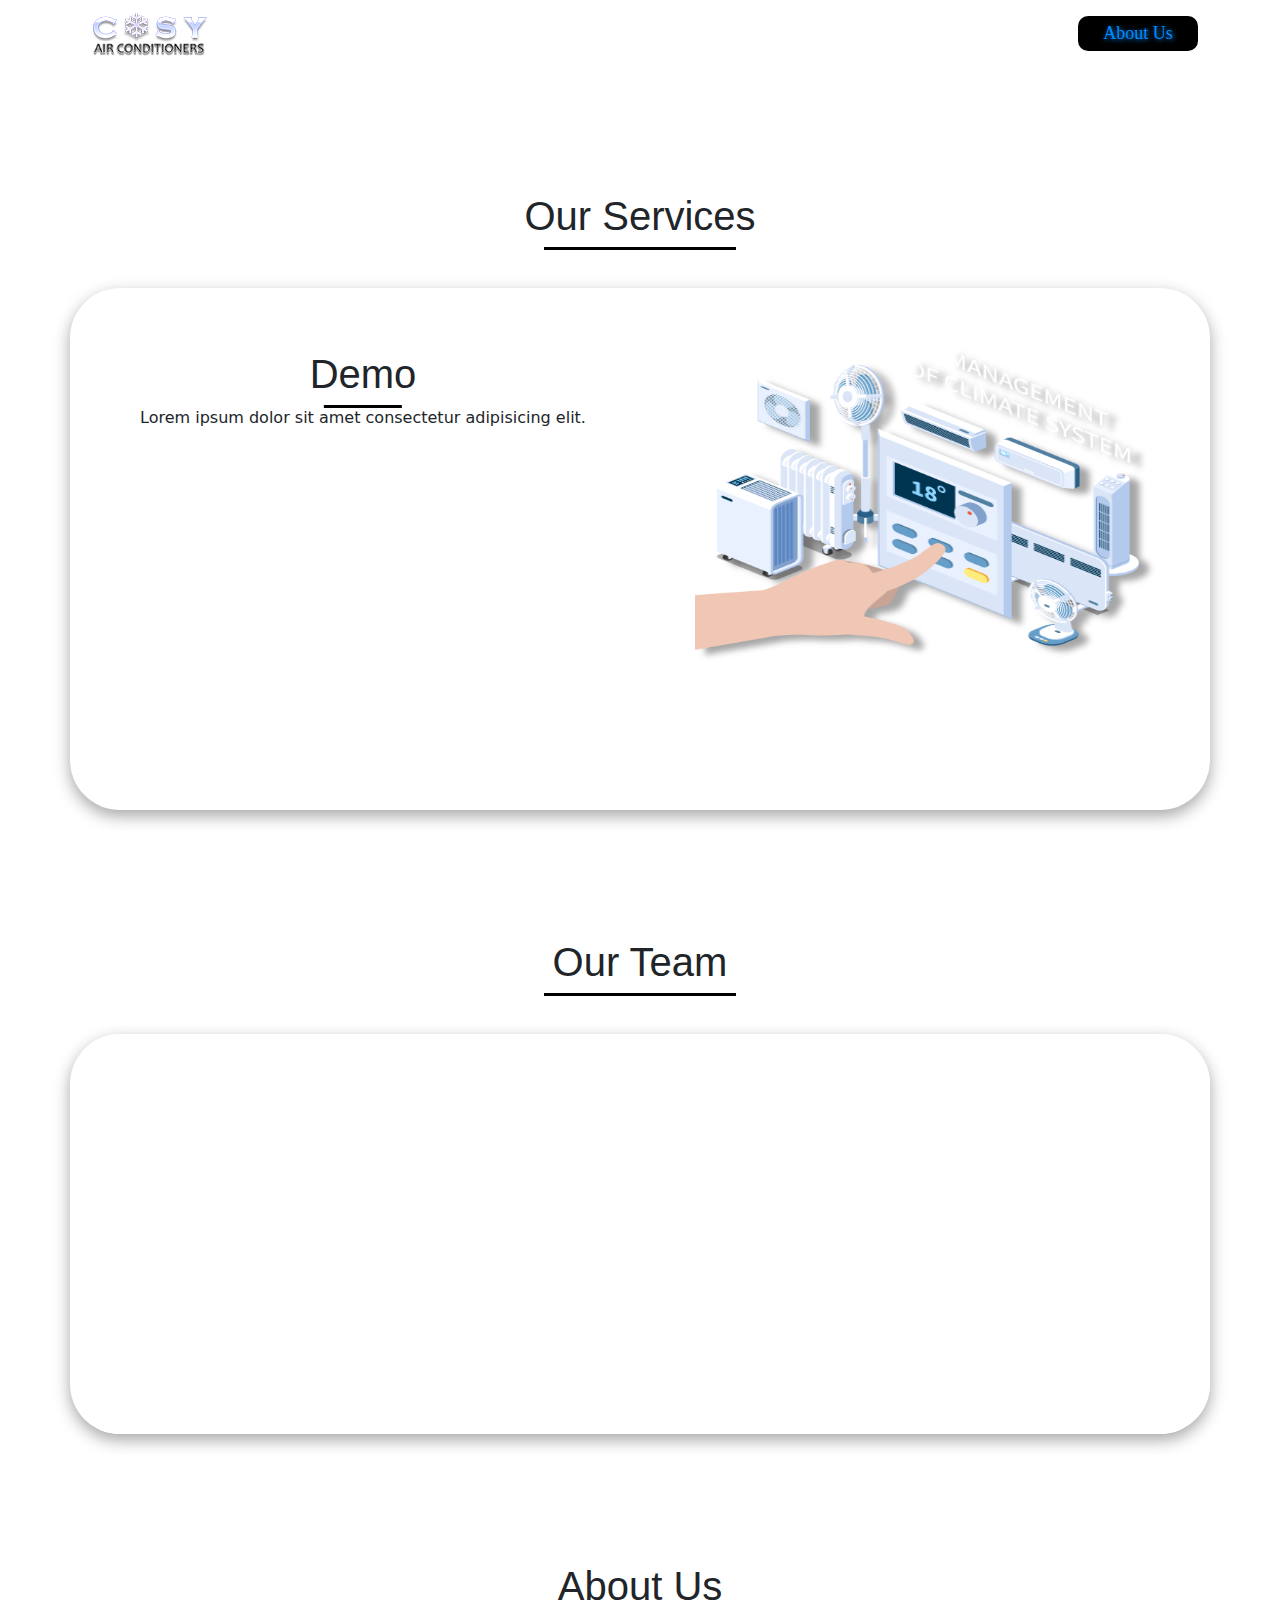
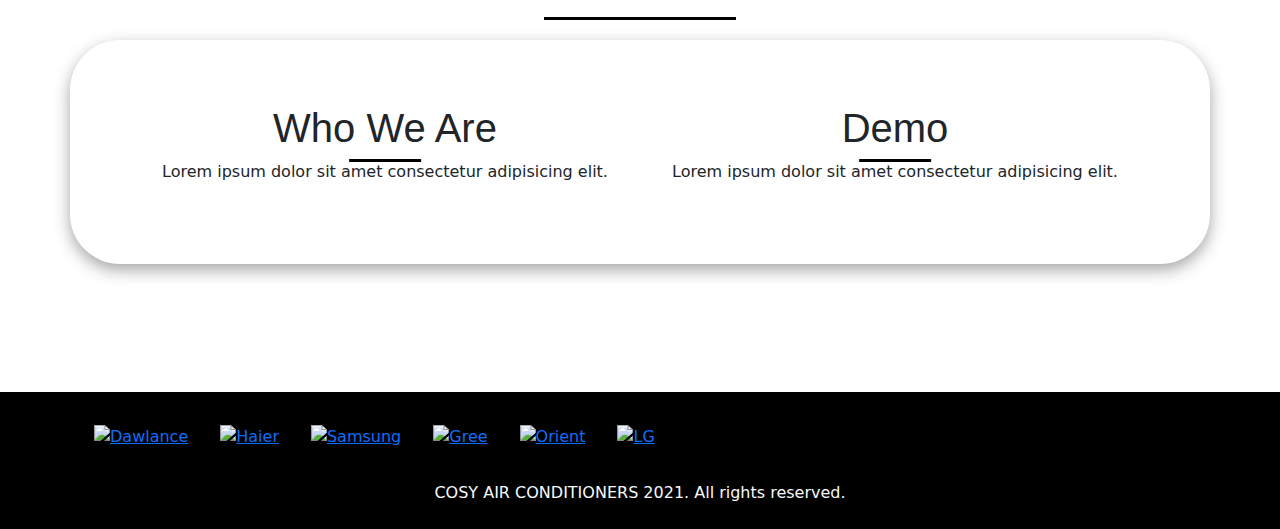
==== commit 5fd3a4ca: "ok hai" ====
--- a/htmlpages/about.html
+++ b/htmlpages/about.html
@@ -110,21 +110,29 @@
         <div class="mycontainer">
           <div class="box" style="--i:3;">
             <div class="imgBx">
+              <h1 class="pro-text">Zeeshan</h1>
+              <p class="pro-dis">discreption</p>
               <img src="../images/member1.JPG">
             </div>
           </div>
           <div class="box" style="--i:4;">
             <div class="imgBx">
+              <h1 class="pro-text">Zeeshan</h1>
+              <p class="pro-dis">discreption</p>
               <img src="../images/member1.JPG">
             </div>
           </div>
           <div class="box" style="--i:5;">
             <div class="imgBx">
+              <h1 class="pro-text">Zeeshan</h1>
+              <p class="pro-dis">discreption</p>
               <img src="../images/member1.JPG">
             </div>
           </div>
           <div class="box" style="--i:6;">
             <div class="imgBx">
+              <h1 class="pro-text">Zeeshan</h1>
+              <p class="pro-dis">discreption</p>
               <img src="../images/member1.JPG">
             </div>
           </div>
--- a/css/about.css
+++ b/css/about.css
@@ -145,6 +145,13 @@
 	overflow: hidden;
 	border-right: 10px solid #fff;
 }
+.pro-text,.pro-dis{
+    transform: rotate(-90deg);
+    z-index: 200;
+    color: white;
+    left: 30%;
+    top: 10%;
+}
 .mycontainer .box:last-child
 {
 	border-right: none;
@@ -158,7 +165,7 @@
 	height: 100%;
 	background: rgba(0, 0, 0, 0.9);
 	transition: 0.5s;
-	opacity: 1;
+	opacity: 0;
 	animation: slideRight 0.5s ease-in-out forwards;
 	animation-delay: calc(0.2s * var(--i));
 }
@@ -199,14 +206,15 @@
 	{
 		flex-direction: column;
 		flex-wrap: wrap;
-    	width: calc(100% - 30px);
-    	height: calc(100% - 170px);
+    	width: calc(100% - 0px);
+    	height: calc(100% - 0px);
 	}
 	.mycontainer .box
 	{
 		width: 100%;
 		height: 25%;
 		border-bottom: 10px solid #fff;
+        border-radius: 25px;
 	}
 	.mycontainer .box .imgBx.active
 	{
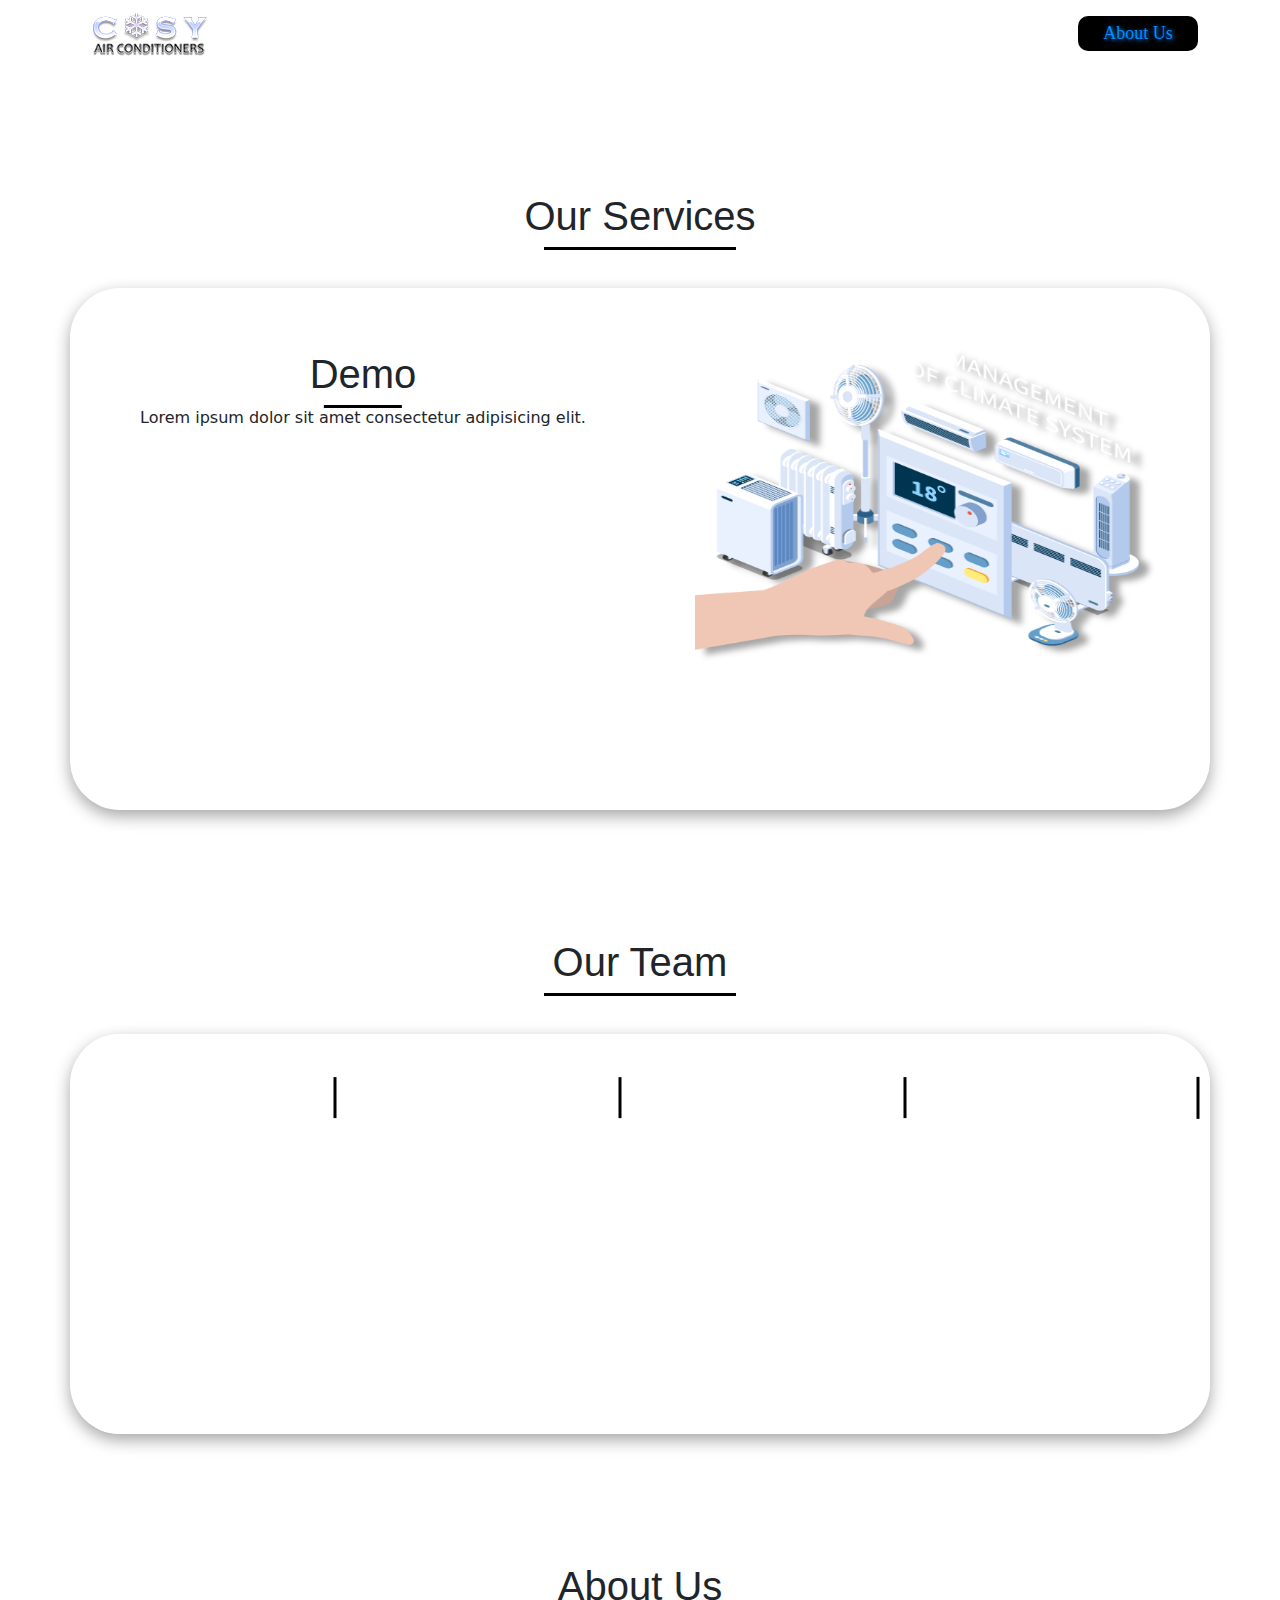
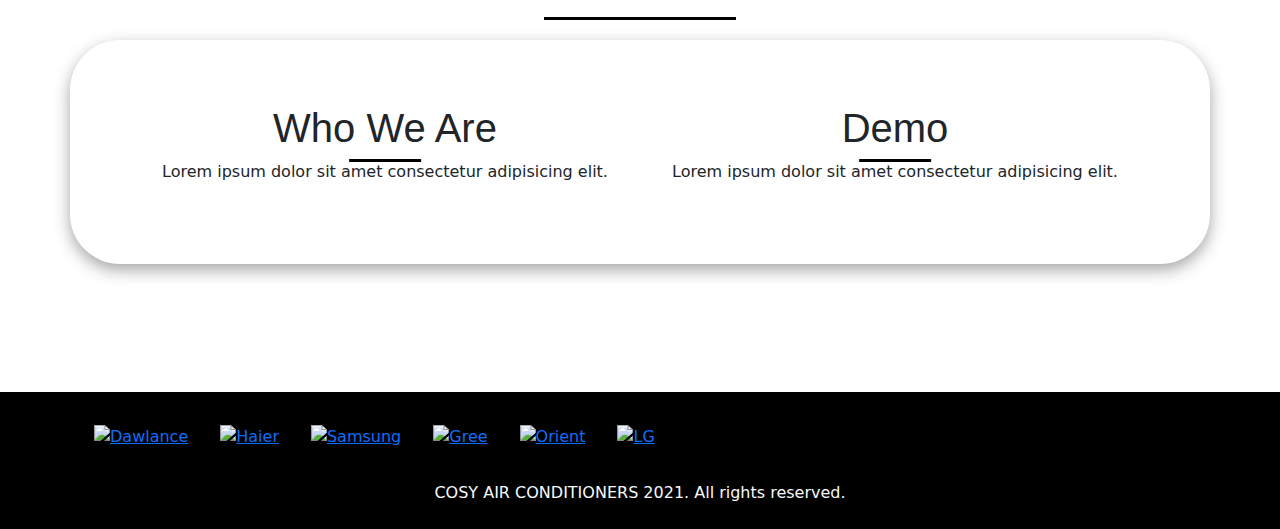
==== commit ce591abe: "ok" ====
--- a/htmlpages/about.html
+++ b/htmlpages/about.html
@@ -109,30 +109,26 @@
       <div class="review-box container">
         <div class="mycontainer">
           <div class="box" style="--i:3;">
+            <h1 class="pro-text">Zeeshan</h1>
             <div class="imgBx">
-              <h1 class="pro-text">Zeeshan</h1>
-              <p class="pro-dis">discreption</p>
               <img src="../images/member1.JPG">
             </div>
           </div>
           <div class="box" style="--i:4;">
+            <h1 class="pro-text">Vishal</h1>
             <div class="imgBx">
-              <h1 class="pro-text">Zeeshan</h1>
-              <p class="pro-dis">discreption</p>
               <img src="../images/member1.JPG">
             </div>
           </div>
           <div class="box" style="--i:5;">
+            <h1 class="pro-text">Sualeh</h1>
             <div class="imgBx">
-              <h1 class="pro-text">Zeeshan</h1>
-              <p class="pro-dis">discreption</p>
               <img src="../images/member1.JPG">
             </div>
           </div>
           <div class="box" style="--i:6;">
+            <h1 class="pro-text">Riyasat</h1>
             <div class="imgBx">
-              <h1 class="pro-text">Zeeshan</h1>
-              <p class="pro-dis">discreption</p>
               <img src="../images/member1.JPG">
             </div>
           </div>
@@ -172,6 +168,7 @@
 		imgBx.forEach(popup => popup.addEventListener('click', () =>{
 			popup.classList.toggle('active')
 		}))
+    
   </script>    
   </body>
 
--- a/css/about.css
+++ b/css/about.css
@@ -145,13 +145,15 @@
 	overflow: hidden;
 	border-right: 10px solid #fff;
 }
-.pro-text,.pro-dis{
+
+.pro-text{
     transform: rotate(-90deg);
-    z-index: 200;
+    z-index: 100;
     color: white;
     left: 30%;
     top: 10%;
 }
+
 .mycontainer .box:last-child
 {
 	border-right: none;
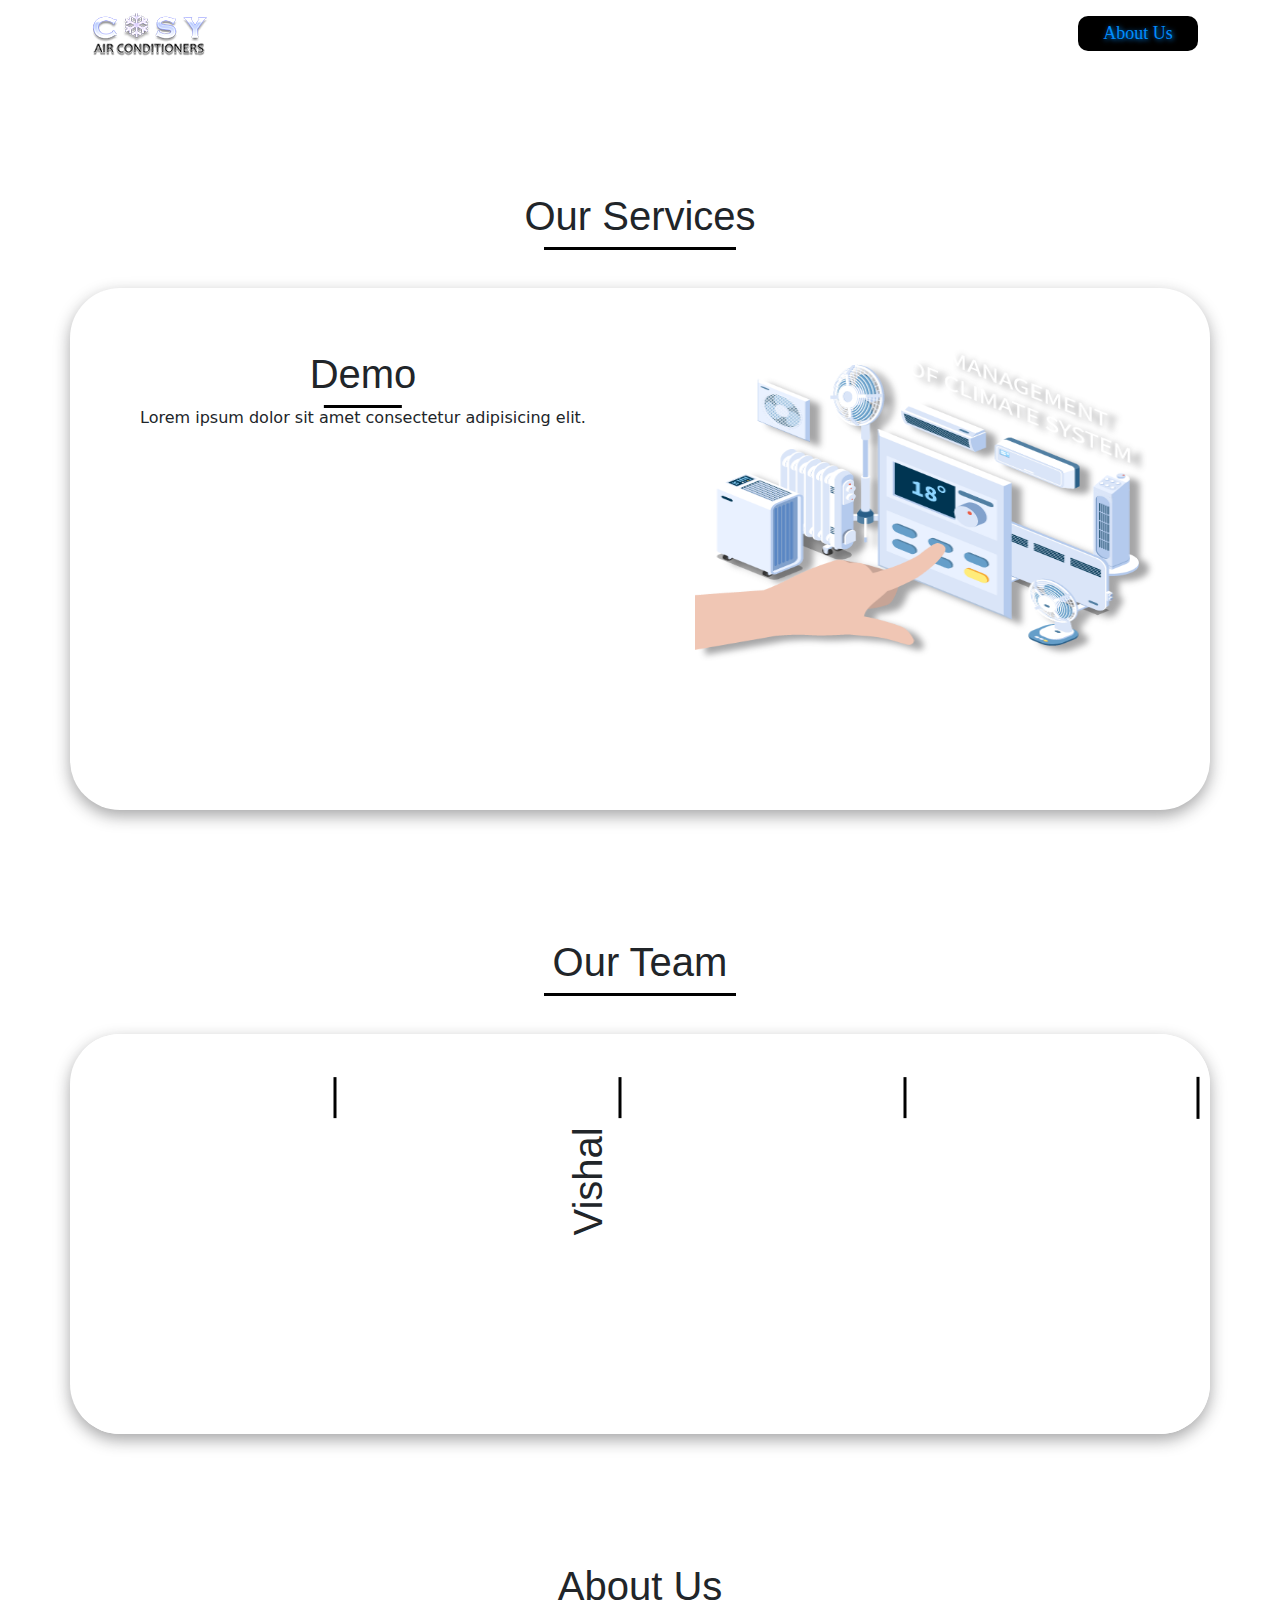
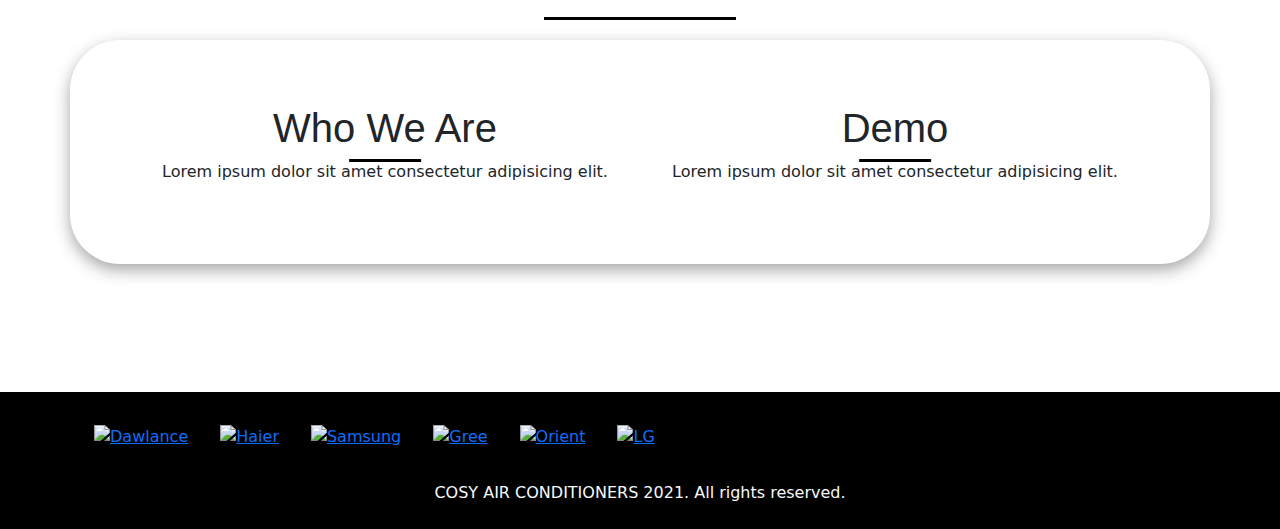
==== commit bde3161d: "ok" ====
--- a/htmlpages/about.html
+++ b/htmlpages/about.html
@@ -115,9 +115,9 @@
             </div>
           </div>
           <div class="box" style="--i:4;">
-            <h1 class="pro-text">Vishal</h1>
+            <h1 class="pro-text text-dark">Vishal</h1>
             <div class="imgBx">
-              <img src="../images/member1.JPG">
+              <img src="../images/member2.JPG">
             </div>
           </div>
           <div class="box" style="--i:5;">
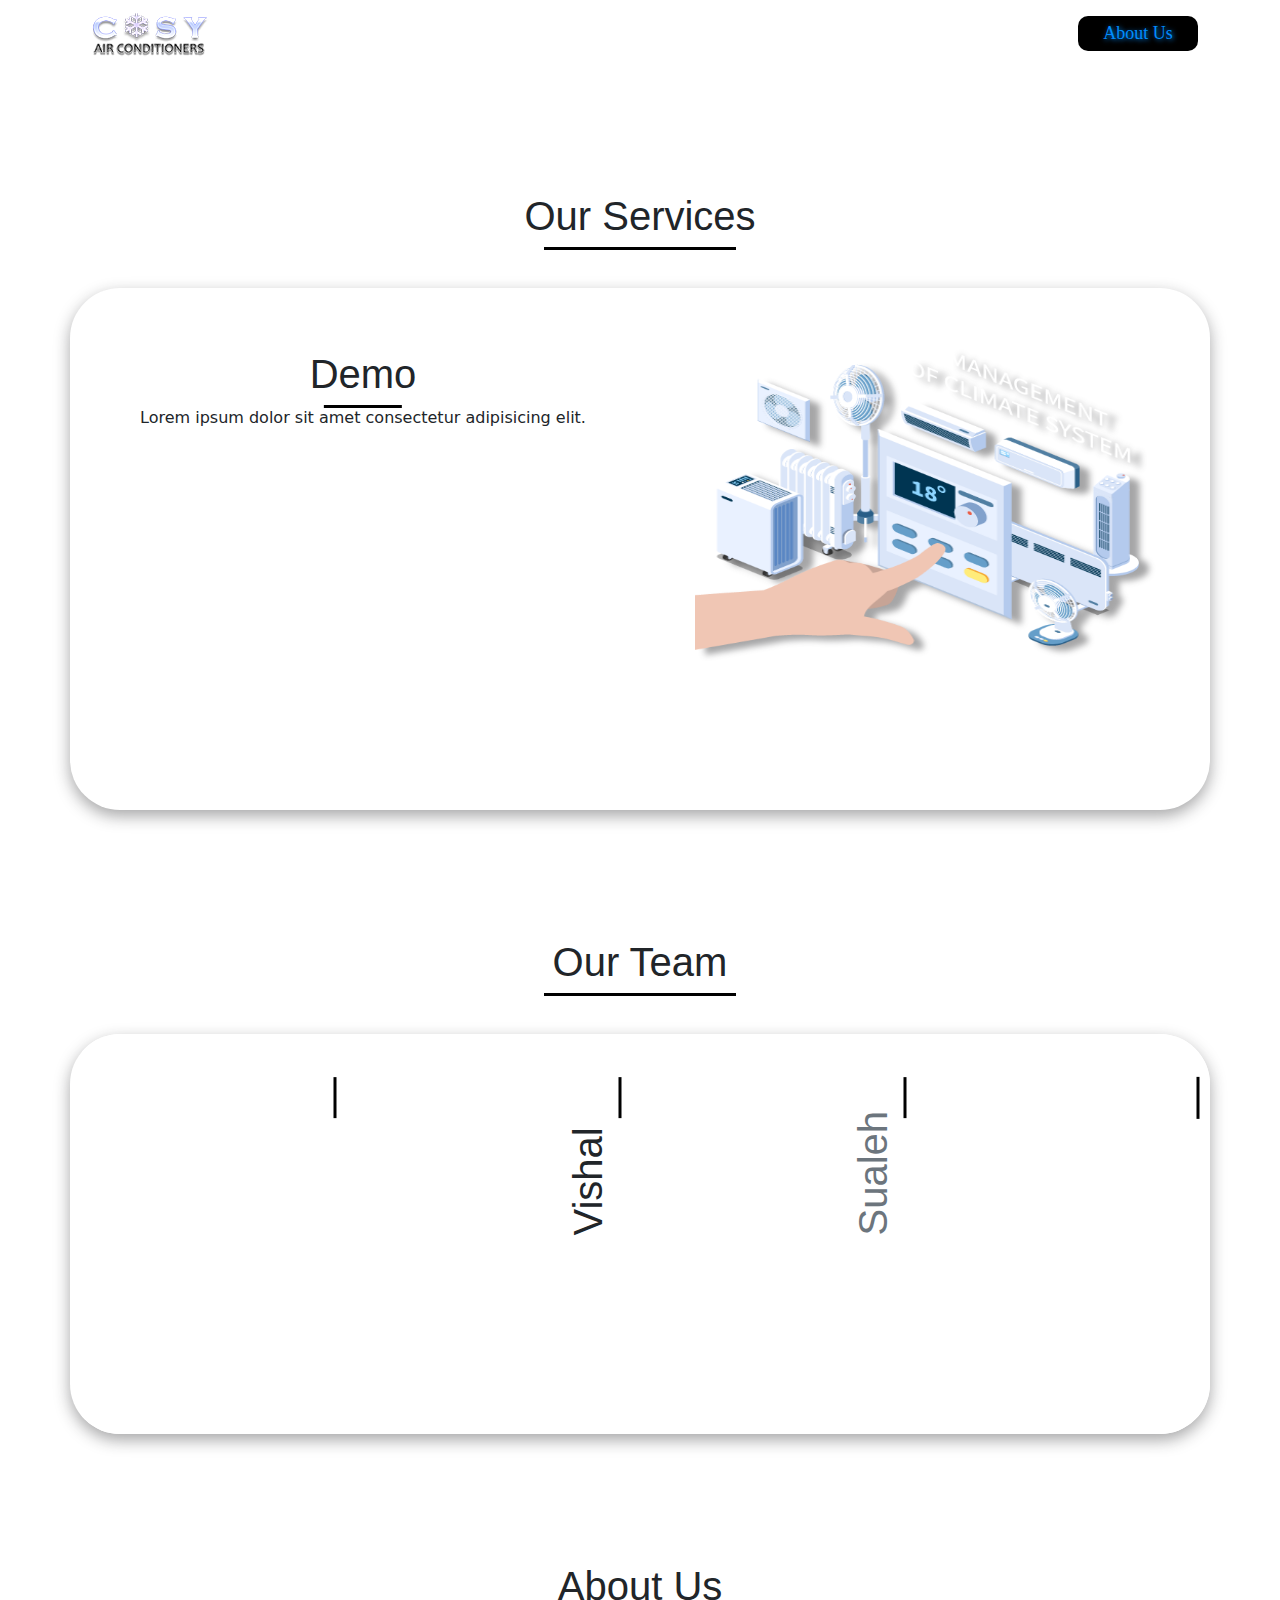
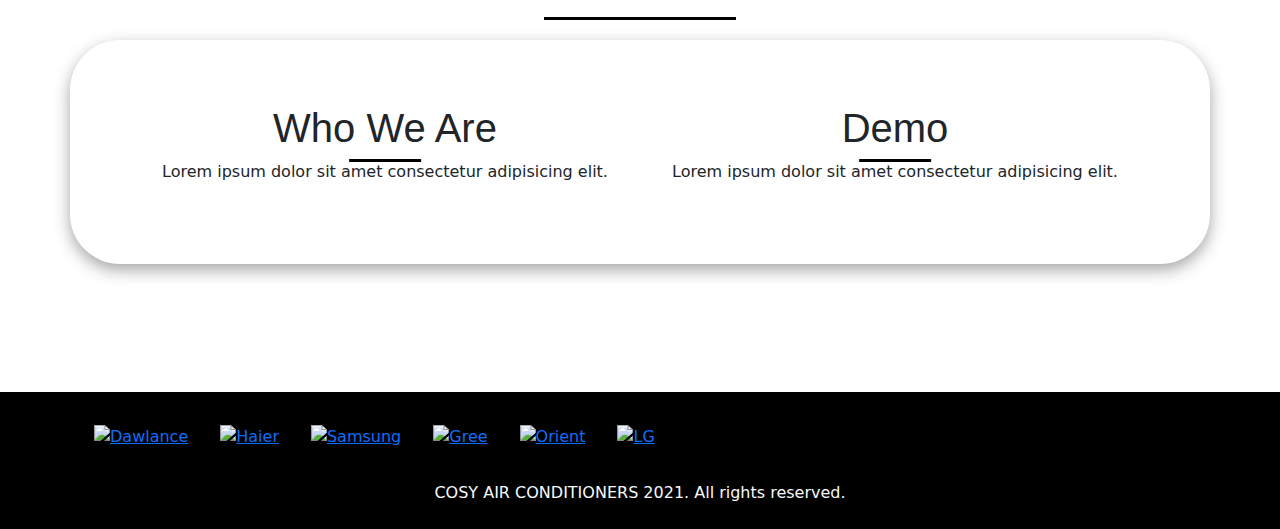
==== commit ccc3ec4b: "ok" ====
--- a/htmlpages/about.html
+++ b/htmlpages/about.html
@@ -121,9 +121,9 @@
             </div>
           </div>
           <div class="box" style="--i:5;">
-            <h1 class="pro-text">Sualeh</h1>
+            <h1 class="pro-text text-secondary">Sualeh</h1>
             <div class="imgBx">
-              <img src="../images/member1.JPG">
+              <img src="../images/member3.jpg">
             </div>
           </div>
           <div class="box" style="--i:6;">
@@ -183,4 +183,4 @@
   <!-- Optional JavaScript -->
   <script src="../js/script.js"></script>
 
-</html>+</html>
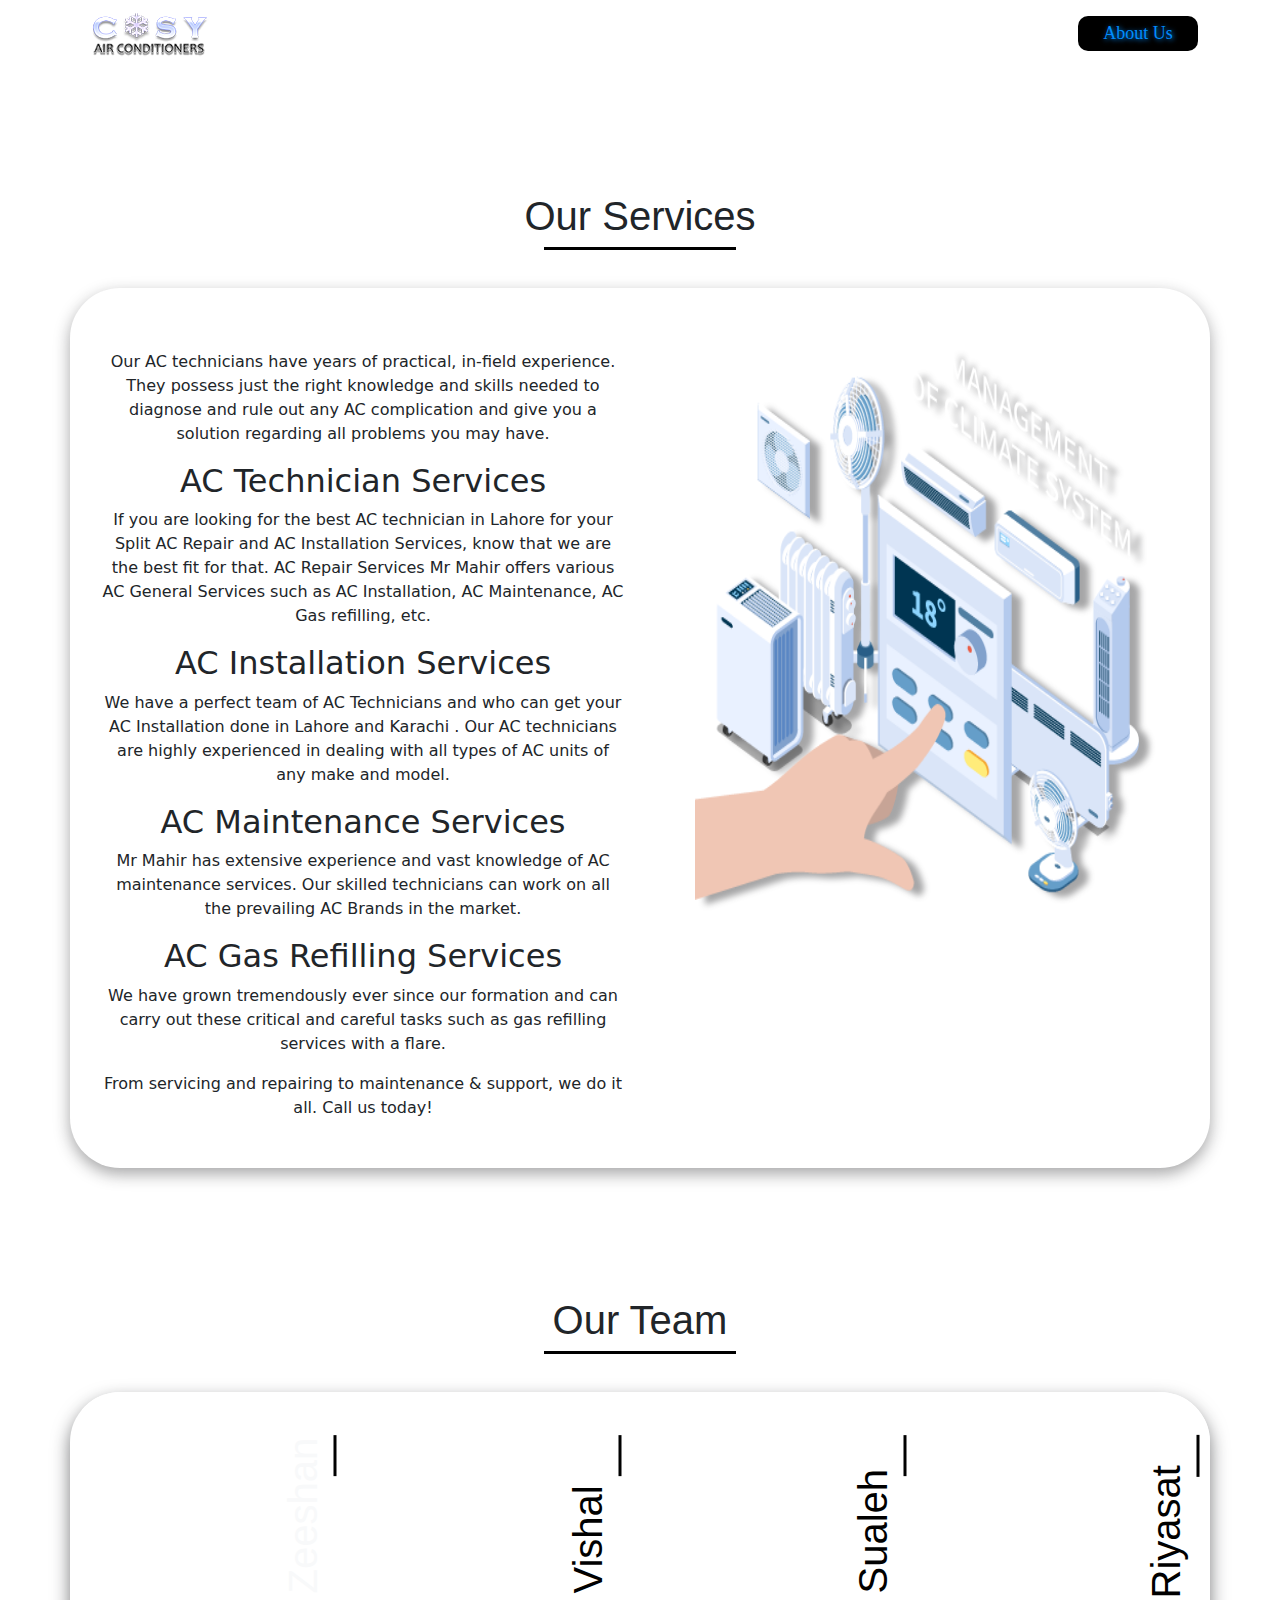
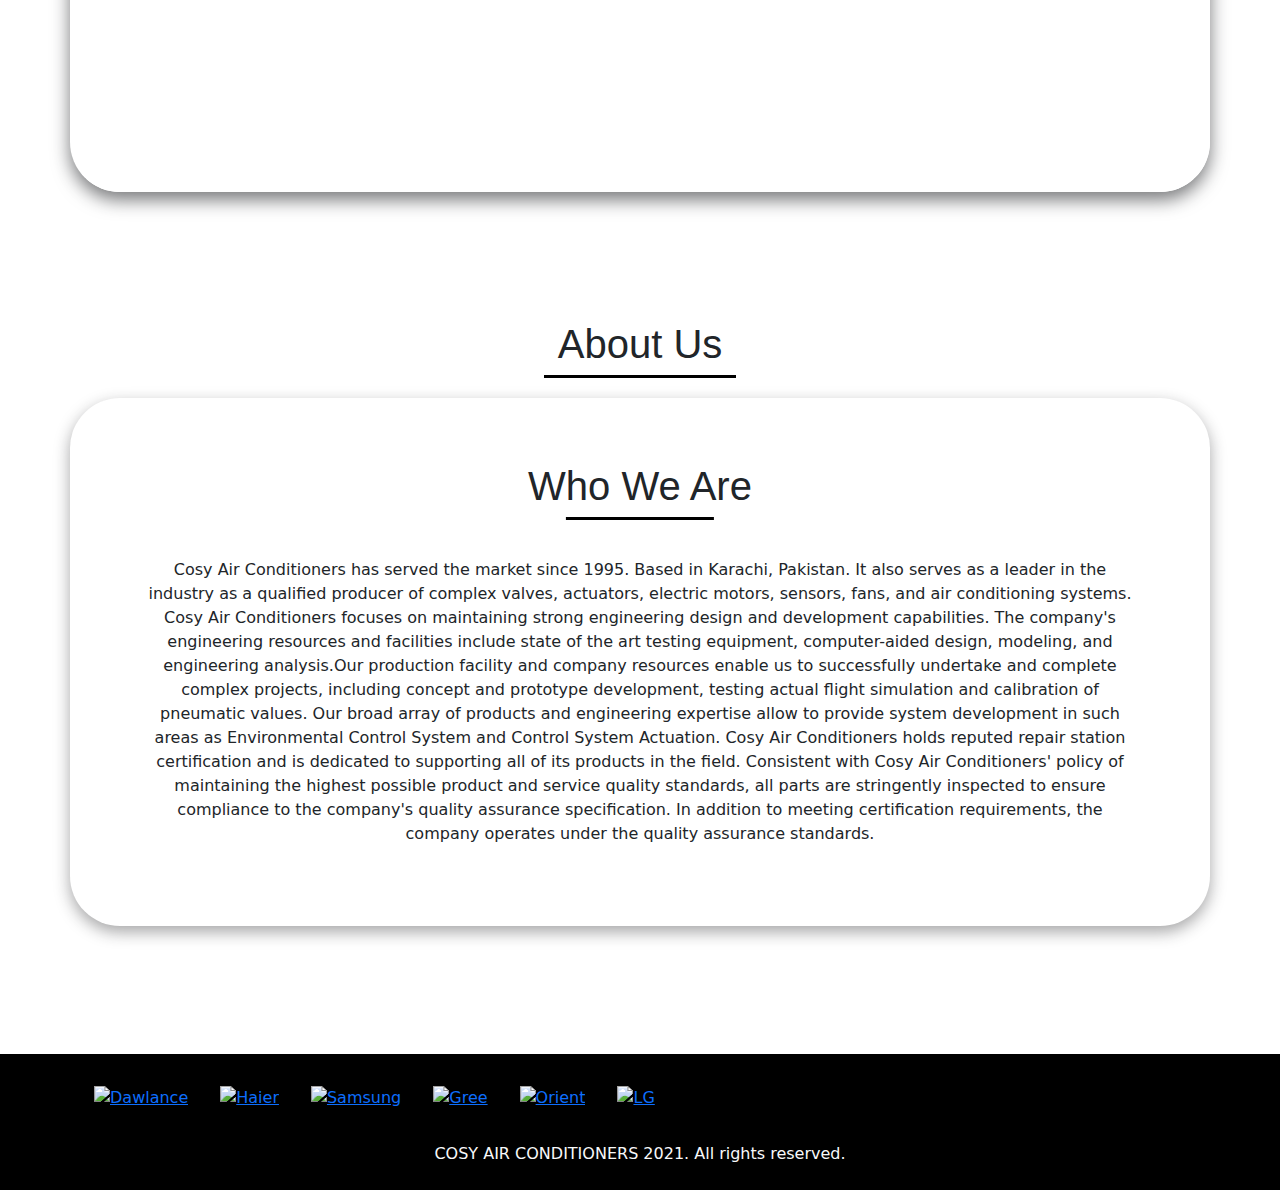
==== commit c024e711: "ok" ====
--- a/htmlpages/about.html
+++ b/htmlpages/about.html
@@ -90,14 +90,26 @@
   <section>
     <h1 class="text-center">Our Services</h1>
 
-    <div class="container mt-5 demo-about-page p-3">
+    <div class="container mt-5 demo-about-page p-3" data-aos="slide-right">
         <div class="content-box">
           <div class="col-md-6 p-3">
-            <h1>Demo</h1>
-            <p>Lorem ipsum dolor sit amet consectetur adipisicing elit. </p>
+            <p>Our AC technicians have years of practical, in-field experience. They possess just the right knowledge and skills needed to diagnose and rule out any AC complication and give you a solution regarding all problems you may have.</p>
+            <h2>AC Technician Services</h2>
+            <p>If you are looking for the best AC technician in Lahore for your Split AC Repair and AC Installation Services, know that we are the best fit for that. AC Repair Services Mr Mahir offers various AC General Services such as AC Installation, AC Maintenance, AC Gas refilling, etc.</p>
+              
+            <h2> AC Installation Services</h2>
+            <P>We have a perfect team of AC Technicians and who can get your AC Installation done in Lahore and Karachi . Our AC technicians are highly experienced in dealing with all types of AC units of any make and model.</P>
+              
+            <h2>AC Maintenance Services</h2>
+            <p>Mr Mahir has extensive experience and vast knowledge of AC maintenance services. Our skilled technicians can work on all the prevailing AC Brands in the market.</p>
+              
+            <h2>AC Gas Refilling Services</h2>
+            <p>We have grown tremendously ever since our formation and can carry out these critical and careful tasks such as gas refilling services with a flare.</p>
+              
+            <p>From servicing and repairing to maintenance & support, we do it all. Call us today!</p>
           </div>
           <div class="col-md-6 p-3">
-            <img src="../images/Asset1.png" alt="" class="asset-img">
+            <img src="../images/Asset1.png" alt="Our services" class="asset-img">
           </div>
         </div>
     </div>
@@ -109,19 +121,19 @@
       <div class="review-box container">
         <div class="mycontainer">
           <div class="box" style="--i:3;">
-            <h1 class="pro-text">Zeeshan</h1>
+            <h1 class="pro-text text-light">Zeeshan</h1>
             <div class="imgBx">
               <img src="../images/member1.JPG">
             </div>
           </div>
           <div class="box" style="--i:4;">
-            <h1 class="pro-text text-dark">Vishal</h1>
+            <h1 class="pro-text ">Vishal</h1>
             <div class="imgBx">
               <img src="../images/member2.JPG">
             </div>
           </div>
           <div class="box" style="--i:5;">
-            <h1 class="pro-text text-secondary">Sualeh</h1>
+            <h1 class="pro-text ">Sualeh</h1>
             <div class="imgBx">
               <img src="../images/member3.jpg">
             </div>
@@ -129,7 +141,7 @@
           <div class="box" style="--i:6;">
             <h1 class="pro-text">Riyasat</h1>
             <div class="imgBx">
-              <img src="../images/member1.JPG">
+              <img src="../images/member4.jpeg">
             </div>
           </div>
         </div>
@@ -138,16 +150,13 @@
 
     <h1 class="text-center">About Us</h1>
 
-    <div class="container mt-3 demo-about-page">
+    <div class="container mt-3 demo-about-page" data-aos="slide-left">
         <div class="content-box p-5">
-            <div class="col-md-6 p-3">
+            <div class="p-3">
                 <h1>Who We Are</h1>
-                <p>Lorem ipsum dolor sit amet consectetur adipisicing elit. </p>
+                <p class="mt-5">Cosy Air Conditioners has served the market since 1995. Based in Karachi, Pakistan. It also serves as a leader in the industry as a qualified producer of complex valves, actuators, electric motors, sensors, fans, and air conditioning systems.  Cosy Air Conditioners  focuses on maintaining strong engineering design and development capabilities. The company's engineering resources and facilities include state of the art testing equipment, computer-aided design, modeling, and engineering analysis.Our production facility and company resources enable us to successfully undertake and complete complex projects, including concept and prototype development, testing actual flight simulation and calibration of pneumatic values. Our broad array of products and engineering expertise allow to provide system development in such areas as Environmental Control System and Control System Actuation.  Cosy Air Conditioners holds reputed repair station certification and is dedicated to supporting all of its products in the field. Consistent with  Cosy Air Conditioners'  policy of maintaining the highest possible product and service quality standards, all parts are stringently inspected to ensure compliance to the company's quality assurance specification. In addition to meeting certification requirements, the company operates under the quality assurance standards.</p>
             </div>
-            <div class="col-md-6 p-3">
-              <h1>Demo</h1>
-              <p>Lorem ipsum dolor sit amet consectetur adipisicing elit. </p>
-            </div>
+            
         </div>
     </div>
   </section>
--- a/css/about.css
+++ b/css/about.css
@@ -45,88 +45,9 @@
     display: flex;
     margin-bottom: 10%;
     border-radius: 50px;
-    box-shadow:0 6px 16px 0 rgb(32 33 36 / 40%);
+    box-shadow:0 8px 18px 0 rgb(32 33 36 / 60%);
     overflow: hidden;
 }
-/* .student-card{
-    height: 300px;
-    padding: 10px;
-    color: black;
-    line-height: 20px;
-    box-sizing: border-box;
-    background-color: transparent;
-    position: relative;
-}
-.student-profile{
-    display: flex;
-    align-items: center;
-    margin-bottom: 40px;
-}
-
-.student-profile img{
-    width: 120px;
-    height: 100px;
-    border-radius: 50%;
-    margin-right: 20px;
-}
-
-.student-profile h3{
-    font-size: 26px;
-    margin-bottom: 8px;
-}
-
-#slide{
-    width: 100%;
-    padding-right: 50px;
-    box-sizing: border-box;
-    margin-top: 40px;
-    top: 0;
-    left: 0;
-    position: relative;
-}
-.sidebar{
-    width: 70px;
-    height: 300px;
-    padding: 15px 0;
-    box-sizing: border-box;
-    background-color: black;
-    position: relative;
-    right: 10%;
-    top: 0;
-    display: flex;
-    flex-direction: column;
-    justify-content: space-between;
-    align-items: center;
-} */
-
-/* @media screen and (max-width: 480px){
-    .sidebar{
-        width: 50px;
-        height: 300px;
-        box-sizing: border-box;
-        background-color: black;
-        position: relative;
-        right: 9%;
-        top: 0;
-        border-radius: 0 50px 50px 0;
-    }
-} */
-/* 
-.sidebar>.mybtn{
-    width:40px;
-    padding:15px;
-    background:white;
-    border-radius:50%;
-    cursor:pointer;
-}
-
-.sidebar>a{
-    text-decoration: none;
-    color: black;
-    font-weight: 900;
-    text-transform: uppercase;
-    font-size: 15px;
-} */
 
 .mycontainer
 {
@@ -149,7 +70,7 @@
 .pro-text{
     transform: rotate(-90deg);
     z-index: 100;
-    color: white;
+    color: black;
     left: 30%;
     top: 10%;
 }
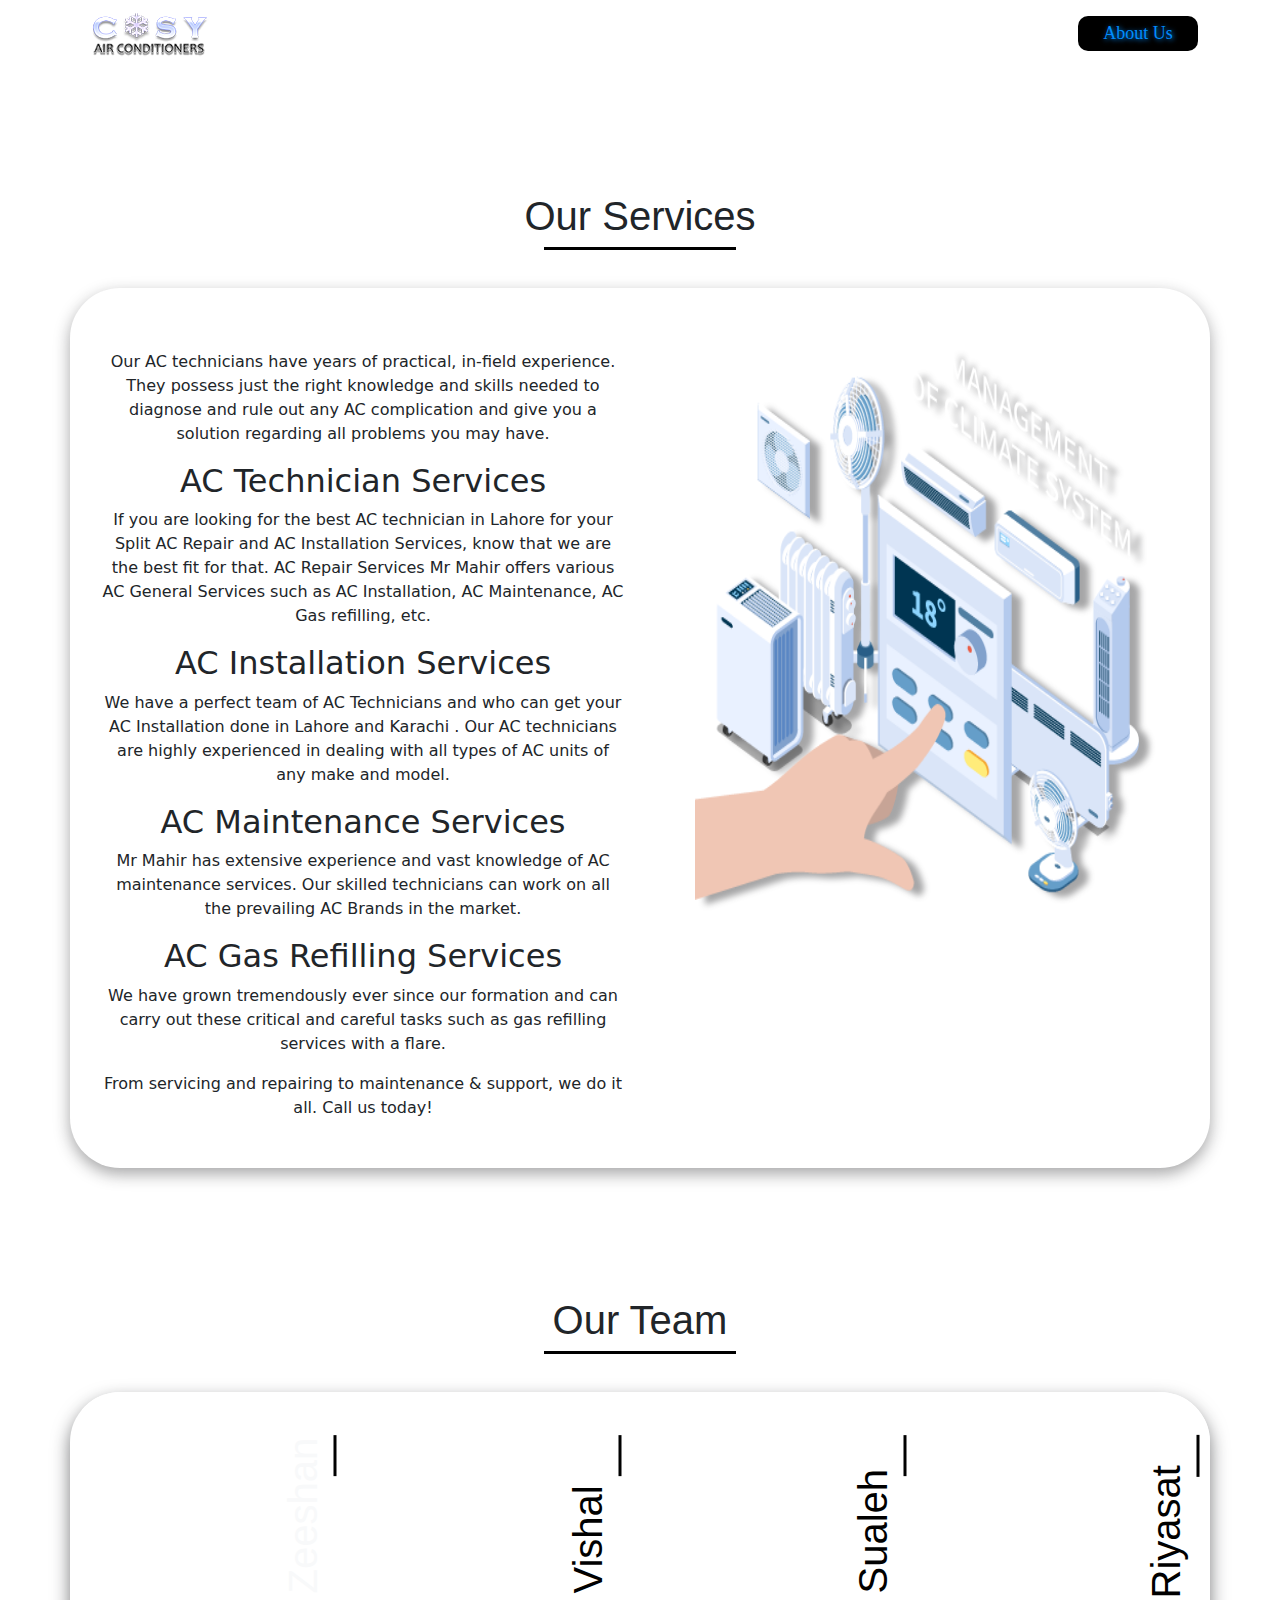
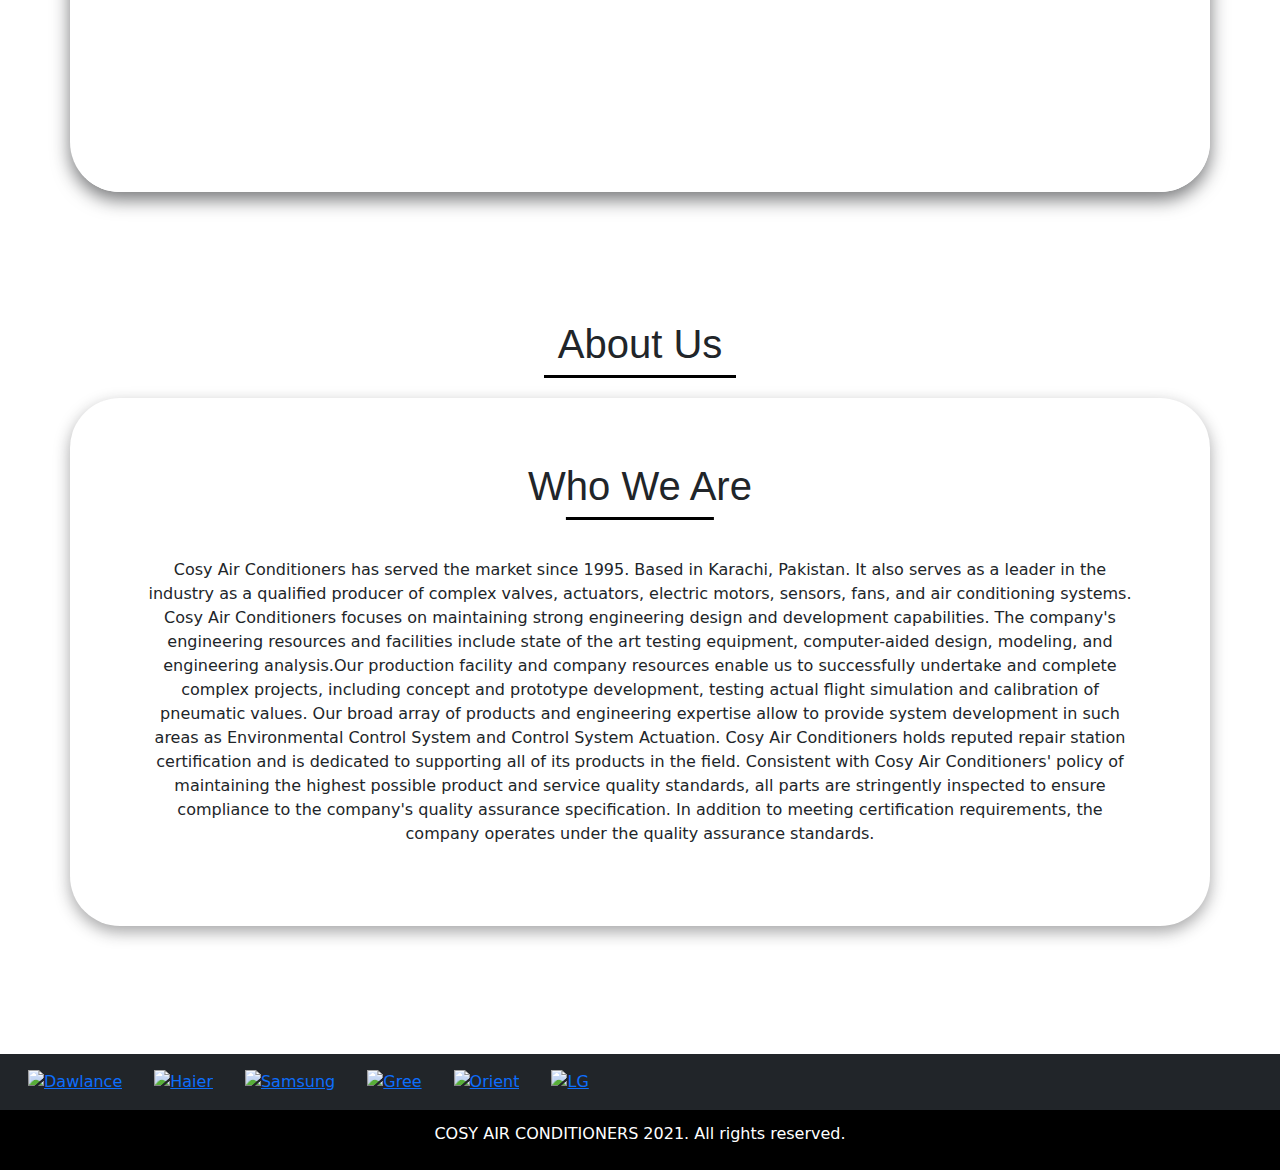
==== commit 791f6047: "ok" ====
--- a/htmlpages/about.html
+++ b/htmlpages/about.html
@@ -129,7 +129,7 @@
           <div class="box" style="--i:4;">
             <h1 class="pro-text ">Vishal</h1>
             <div class="imgBx">
-              <img src="../images/member2.JPG">
+              <img src="../images/member2.jpg">
             </div>
           </div>
           <div class="box" style="--i:5;">
@@ -160,16 +160,16 @@
         </div>
     </div>
   </section>
-  <footer class="container-fluid text-light p-2 mt-5">
-    <div class="container d-flex p-2 align-items-center">
-      <a class="m-3" href=""><img src="../images/brands logo/dawlance_logo.png" class="footer-logo"  alt="Dawlance"></a>
-      <a class="m-3" href=""><img src="../images/brands logo/haier_logo.png" class="footer-logo"  alt="Haier"></a>
-      <a class="m-3" href=""><img src="../images/brands logo/samsung_logo.png" class="footer-logo"  alt="Samsung"></a>
-      <a class="m-3" href=""><img src="../images/brands logo/gree_logo.png" class="footer-logo"  alt="Gree"></a>
-      <a class="m-3" href=""><img src="../images/brands logo/orient_logo.png" class="footer-logo"   alt="Orient"></a>
-      <a class="m-3" href=""><img src="../images/brands logo/lg_logo.png" class="footer-logo"  alt="LG"></a>
+  <footer class="pb-1 mt-5">
+    <div class="container-fluid d-flex align-items-center bg-dark">
+      <a class="m-3" href="../htmlpages/products.html"><img src="../images/brands logo/dawlance_logo.png" class="footer-logo"  alt="Dawlance"></a>
+      <a class="m-3" href="../htmlpages/products.html"><img src="../images/brands logo/haier_logo.png" class="footer-logo"  alt="Haier"></a>
+      <a class="m-3" href="../htmlpages/products.html"><img src="../images/brands logo/samsung_logo.png" class="footer-logo"  alt="Samsung"></a>
+      <a class="m-3" href="../htmlpages/products.html"><img src="../images/brands logo/gree_logo.png" class="footer-logo"  alt="Gree"></a>
+      <a class="m-3" href="../htmlpages/products.html"><img src="../images/brands logo/orient_logo.png" class="footer-logo"   alt="Orient"></a>
+      <a class="m-3" href="../htmlpages/products.html"><img src="../images/brands logo/lg_logo.png" class="footer-logo"  alt="LG"></a>
     </div>
-   <p class="text-center mt-2">COSY AIR CONDITIONERS 2021. All rights reserved.</p>
+   <p class="text-center container-fluid p-1 mt-2">COSY AIR CONDITIONERS 2021. All rights reserved.</p>
   </footer>
 
   <script>
